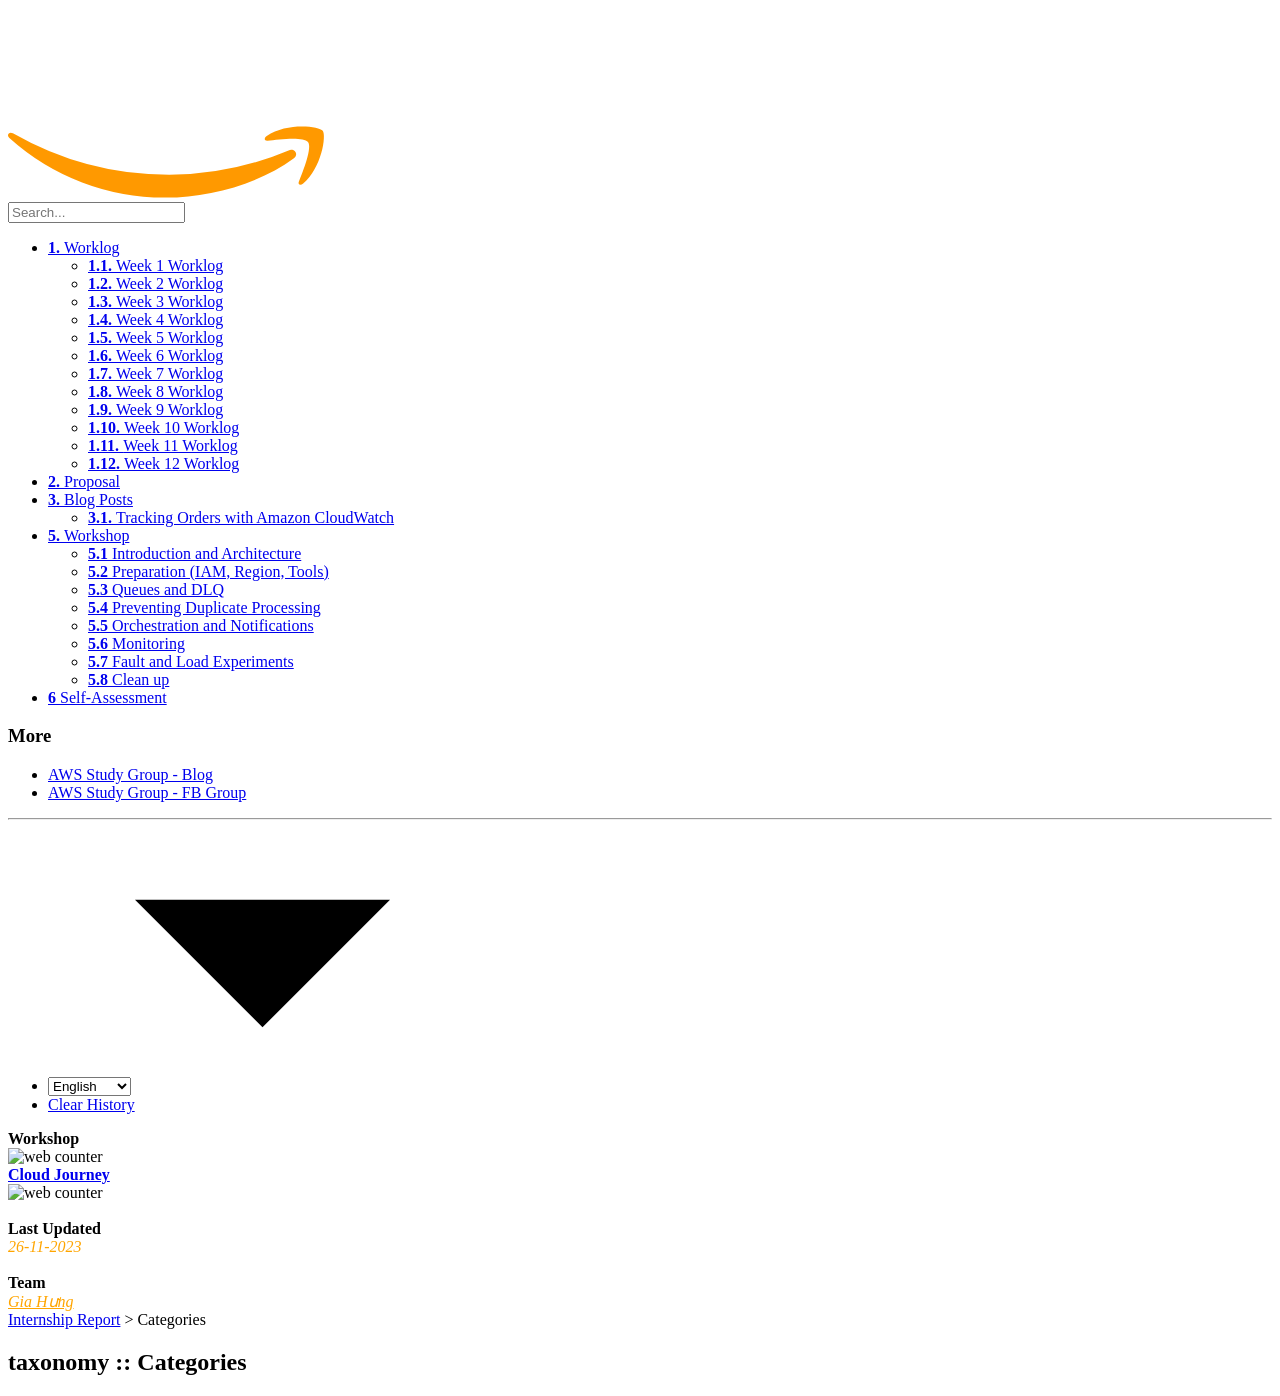
==== public/categories/index.html @ b1e05067 "Initial commit: workshop" ====
<!DOCTYPE html>
<html lang="en" class="js csstransforms3d">
  <head><script src="/livereload.js?mindelay=10&amp;v=2&amp;port=1313&amp;path=livereload" data-no-instant defer></script>
    <meta charset="utf-8">
    <meta name="viewport" content="width=device-width, initial-scale=1.0">
    <meta name="generator" content="Hugo 0.169.0">
    <meta name="description" content="">
<meta name="author" content="journeyoftheaverageguy@gmail.com">

    <link rel="icon" href="/images/favicon.png" type="image/png">

    <title>Categories :: Create a new AWS account.</title>

    
    <link href="/css/nucleus.css?1795014610" rel="stylesheet">
    <link href="/css/fontawesome-all.min.css?1795014610" rel="stylesheet">
    <link href="/css/hybrid.css?1795014610" rel="stylesheet">
    <link href="/css/featherlight.min.css?1795014610" rel="stylesheet">
    <link href="/css/perfect-scrollbar.min.css?1795014610" rel="stylesheet">
    <link href="/css/auto-complete.css?1795014610" rel="stylesheet">
    <link href="/css/atom-one-dark-reasonable.css?1795014610" rel="stylesheet">
    <link href="/css/theme.css?1795014610" rel="stylesheet">
    <link href="/css/hugo-theme.css?1795014610" rel="stylesheet">
    
    <link href="/css/theme-workshop.css?1795014610" rel="stylesheet">
    
    

    <script src="/js/jquery-3.3.1.min.js?1795014610"></script>

    <style>
      :root #header + #content > #left > #rlblock_left{
          display:none !important;
      }
      
    </style>
    
  </head>
  <body class="" data-url="/categories/">
    <nav id="sidebar" class="showVisitedLinks">



  <div id="header-wrapper">
    <div id="header">
      <a id="logo" href="/">

<svg id="Layer_1" data-name="Layer 1" xmlns="http://www.w3.org/2000/svg" viewBox="0 0 60 30" width="30%"><defs><style>.cls-1{fill:#fff;}.cls-2{fill:#f90;fill-rule:evenodd;}</style></defs><title>AWS-Logo_White-Color</title><path class="cls-1" d="M14.09,10.85a4.7,4.7,0,0,0,.19,1.48,7.73,7.73,0,0,0,.54,1.19.77.77,0,0,1,.12.38.64.64,0,0,1-.32.49l-1,.7a.83.83,0,0,1-.44.15.69.69,0,0,1-.49-.23,3.8,3.8,0,0,1-.6-.77q-.25-.42-.51-1a6.14,6.14,0,0,1-4.89,2.3,4.54,4.54,0,0,1-3.32-1.19,4.27,4.27,0,0,1-1.22-3.2A4.28,4.28,0,0,1,3.61,7.75,6.06,6.06,0,0,1,7.69,6.46a12.47,12.47,0,0,1,1.76.13q.92.13,1.91.36V5.73a3.65,3.65,0,0,0-.79-2.66A3.81,3.81,0,0,0,7.86,2.3a7.71,7.71,0,0,0-1.79.22,12.78,12.78,0,0,0-1.79.57,4.55,4.55,0,0,1-.58.22l-.26,0q-.35,0-.35-.52V2a1.09,1.09,0,0,1,.12-.58,1.2,1.2,0,0,1,.47-.35A10.88,10.88,0,0,1,5.77.32,10.19,10.19,0,0,1,8.36,0a6,6,0,0,1,4.35,1.35,5.49,5.49,0,0,1,1.38,4.09ZM7.34,13.38a5.36,5.36,0,0,0,1.72-.31A3.63,3.63,0,0,0,10.63,12,2.62,2.62,0,0,0,11.19,11a5.63,5.63,0,0,0,.16-1.44v-.7a14.35,14.35,0,0,0-1.53-.28,12.37,12.37,0,0,0-1.56-.1,3.84,3.84,0,0,0-2.47.67A2.34,2.34,0,0,0,5,11a2.35,2.35,0,0,0,.61,1.76A2.4,2.4,0,0,0,7.34,13.38Zm13.35,1.8a1,1,0,0,1-.64-.16,1.3,1.3,0,0,1-.35-.65L15.81,1.51a3,3,0,0,1-.15-.67.36.36,0,0,1,.41-.41H17.7a1,1,0,0,1,.65.16,1.4,1.4,0,0,1,.33.65l2.79,11,2.59-11A1.17,1.17,0,0,1,24.39.6a1.1,1.1,0,0,1,.67-.16H26.4a1.1,1.1,0,0,1,.67.16,1.17,1.17,0,0,1,.32.65L30,12.39,32.88,1.25A1.39,1.39,0,0,1,33.22.6a1,1,0,0,1,.65-.16h1.54a.36.36,0,0,1,.41.41,1.36,1.36,0,0,1,0,.26,3.64,3.64,0,0,1-.12.41l-4,12.86a1.3,1.3,0,0,1-.35.65,1,1,0,0,1-.64.16H29.25a1,1,0,0,1-.67-.17,1.26,1.26,0,0,1-.32-.67L25.67,3.64,23.11,14.34a1.26,1.26,0,0,1-.32.67,1,1,0,0,1-.67.17Zm21.36.44a11.28,11.28,0,0,1-2.56-.29,7.44,7.44,0,0,1-1.92-.67,1,1,0,0,1-.61-.93v-.84q0-.52.38-.52a.9.9,0,0,1,.31.06l.42.17a8.77,8.77,0,0,0,1.83.58,9.78,9.78,0,0,0,2,.2,4.48,4.48,0,0,0,2.43-.55,1.76,1.76,0,0,0,.86-1.57,1.61,1.61,0,0,0-.45-1.16A4.29,4.29,0,0,0,43,9.22l-2.41-.76A5.15,5.15,0,0,1,38,6.78a3.94,3.94,0,0,1-.83-2.41,3.7,3.7,0,0,1,.45-1.85,4.47,4.47,0,0,1,1.19-1.37A5.27,5.27,0,0,1,40.51.29,7.4,7.4,0,0,1,42.6,0a8.87,8.87,0,0,1,1.12.07q.57.07,1.08.19t.95.26a4.27,4.27,0,0,1,.7.29,1.59,1.59,0,0,1,.49.41.94.94,0,0,1,.15.55v.79q0,.52-.38.52a1.76,1.76,0,0,1-.64-.2,7.74,7.74,0,0,0-3.2-.64,4.37,4.37,0,0,0-2.21.47,1.6,1.6,0,0,0-.79,1.48,1.58,1.58,0,0,0,.49,1.18,4.94,4.94,0,0,0,1.83.92L44.55,7a5.08,5.08,0,0,1,2.57,1.6A3.76,3.76,0,0,1,47.9,11a4.21,4.21,0,0,1-.44,1.93,4.4,4.4,0,0,1-1.21,1.47,5.43,5.43,0,0,1-1.85.93A8.25,8.25,0,0,1,42.05,15.62Z"></path><path class="cls-2" d="M45.19,23.81C39.72,27.85,31.78,30,25,30A36.64,36.64,0,0,1,.22,20.57c-.51-.46-.06-1.09.56-.74A49.78,49.78,0,0,0,25.53,26.4,49.23,49.23,0,0,0,44.4,22.53C45.32,22.14,46.1,23.14,45.19,23.81Z"></path><path class="cls-2" d="M47.47,21.21c-.7-.9-4.63-.42-6.39-.21-.53.06-.62-.4-.14-.74,3.13-2.2,8.27-1.57,8.86-.83s-.16,5.89-3.09,8.35c-.45.38-.88.18-.68-.32C46.69,25.8,48.17,22.11,47.47,21.21Z"></path></svg>

</a>

    </div>
    
        <div class="searchbox">
    <label for="search-by"><i class="fas fa-search"></i></label>
    <input data-search-input id="search-by" type="search" placeholder="Search...">
    <span data-search-clear=""><i class="fas fa-times"></i></span>
</div>

<script type="text/javascript" src="/js/lunr.min.js?1795014610"></script>
<script type="text/javascript" src="/js/auto-complete.js?1795014610"></script>
<script type="text/javascript">
    
        var baseurl = "http:\/\/localhost:1313\/";
    
</script>
<script type="text/javascript" src="/js/search.js?1795014610"></script>

    
  </div>

    <div class="highlightable">
    <ul class="topics">

        
          
          




 
  
    
    <li data-nav-id="/1-worklog/" title="Worklog" class="dd-item 
        
        
        
        ">
      <a href="/1-worklog/">
          <b> 1. </b> Worklog
          
            <i class="fas fa-check read-icon"></i>
          
      </a>
      
      
        <ul>
          
          
            
          
          
          
        
          
            
            




 
  
    
    <li data-nav-id="/1-worklog/1.1-week1-worklog/" title="Week 1 Worklog" class="dd-item 
        
        
        
        ">
      <a href="/1-worklog/1.1-week1-worklog/">
           <b> 1.1. </b> Week 1 Worklog
          
            <i class="fas fa-check read-icon"></i>
          
      </a>
      
              
    </li>
  
 

            
          
            
            




 
  
    
    <li data-nav-id="/1-worklog/1.2-week2-worklog/" title="Week 2 Worklog" class="dd-item 
        
        
        
        ">
      <a href="/1-worklog/1.2-week2-worklog/">
           <b> 1.2. </b> Week 2 Worklog
          
            <i class="fas fa-check read-icon"></i>
          
      </a>
      
              
    </li>
  
 

            
          
            
            




 
  
    
    <li data-nav-id="/1-worklog/1.3-week3-worklog/" title="Week 3 Worklog" class="dd-item 
        
        
        
        ">
      <a href="/1-worklog/1.3-week3-worklog/">
           <b> 1.3. </b> Week 3 Worklog
          
            <i class="fas fa-check read-icon"></i>
          
      </a>
      
              
    </li>
  
 

            
          
            
            




 
  
    
    <li data-nav-id="/1-worklog/1.4-week4-worklog/" title="Week 4 Worklog" class="dd-item 
        
        
        
        ">
      <a href="/1-worklog/1.4-week4-worklog/">
           <b> 1.4. </b> Week 4 Worklog
          
            <i class="fas fa-check read-icon"></i>
          
      </a>
      
              
    </li>
  
 

            
          
            
            




 
  
    
    <li data-nav-id="/1-worklog/1.5-week5-worklog/" title="Week 5 Worklog" class="dd-item 
        
        
        
        ">
      <a href="/1-worklog/1.5-week5-worklog/">
           <b> 1.5. </b> Week 5 Worklog
          
            <i class="fas fa-check read-icon"></i>
          
      </a>
      
              
    </li>
  
 

            
          
            
            




 
  
    
    <li data-nav-id="/1-worklog/1.6-week6-worklog/" title="Week 6 Worklog" class="dd-item 
        
        
        
        ">
      <a href="/1-worklog/1.6-week6-worklog/">
           <b> 1.6. </b> Week 6 Worklog
          
            <i class="fas fa-check read-icon"></i>
          
      </a>
      
              
    </li>
  
 

            
          
            
            




 
  
    
      <li data-nav-id="/1-worklog/1.7-week7-worklog/1.7-week_index/" title="Week 7 Worklog" class="dd-item ">
        <a href="/1-worklog/1.7-week7-worklog/1.7-week_index/">
         <b> 1.7. </b> Week 7 Worklog
        <i class="fas fa-check read-icon"></i>
        </a>
    </li>
     
  
 

            
          
            
            




 
  
    
    <li data-nav-id="/1-worklog/1.8-week8-worklog/" title="Week 8 Worklog" class="dd-item 
        
        
        
        ">
      <a href="/1-worklog/1.8-week8-worklog/">
           <b> 1.8. </b> Week 8 Worklog
          
            <i class="fas fa-check read-icon"></i>
          
      </a>
      
              
    </li>
  
 

            
          
            
            




 
  
    
    <li data-nav-id="/1-worklog/1.9-week9-worklog/" title="Week 9 Worklog" class="dd-item 
        
        
        
        ">
      <a href="/1-worklog/1.9-week9-worklog/">
           <b> 1.9. </b> Week 9 Worklog
          
            <i class="fas fa-check read-icon"></i>
          
      </a>
      
              
    </li>
  
 

            
          
            
            




 
  
    
    <li data-nav-id="/1-worklog/1.10-week10-worklog/" title="Week 10 Worklog" class="dd-item 
        
        
        
        ">
      <a href="/1-worklog/1.10-week10-worklog/">
           <b> 1.10. </b> Week 10 Worklog
          
            <i class="fas fa-check read-icon"></i>
          
      </a>
      
              
    </li>
  
 

            
          
            
            




 
  
    
    <li data-nav-id="/1-worklog/1.11-week11-worklog/" title="Week 11 Worklog" class="dd-item 
        
        
        
        ">
      <a href="/1-worklog/1.11-week11-worklog/">
           <b> 1.11. </b> Week 11 Worklog
          
            <i class="fas fa-check read-icon"></i>
          
      </a>
      
              
    </li>
  
 

            
          
            
            




 
  
    
    <li data-nav-id="/1-worklog/1.12-week12-worklog/" title="Week 12 Worklog" class="dd-item 
        
        
        
        ">
      <a href="/1-worklog/1.12-week12-worklog/">
           <b> 1.12. </b> Week 12 Worklog
          
            <i class="fas fa-check read-icon"></i>
          
      </a>
      
              
    </li>
  
 

            
          
        
        </ul>
              
    </li>
  
 

          
          




 
  
    
    <li data-nav-id="/2-proposal/" title="Proposal" class="dd-item 
        
        
        
        ">
      <a href="/2-proposal/">
           <b> 2. </b> Proposal
          
            <i class="fas fa-check read-icon"></i>
          
      </a>
      
              
    </li>
  
 

          
          




 
  
    
    <li data-nav-id="/3-blogposter/" title="Blog Posts" class="dd-item 
        
        
        
        ">
      <a href="/3-blogposter/">
           <b> 3. </b> Blog Posts
          
            <i class="fas fa-check read-icon"></i>
          
      </a>
      
      
        <ul>
          
          
            
          
          
          
        
          
            
            




 
  
    
    <li data-nav-id="/3-blogposter/3.1-order-observability/" title="Tracking Orders with Amazon CloudWatch" class="dd-item 
        
        
        
        ">
      <a href="/3-blogposter/3.1-order-observability/">
           <b> 3.1. </b> Tracking Orders with Amazon CloudWatch
          
            <i class="fas fa-check read-icon"></i>
          
      </a>
      
              
    </li>
  
 

            
          
        
        </ul>
              
    </li>
  
 

          
          




 
  
    
    <li data-nav-id="/5-workshop/" title="Workshop" class="dd-item 
        
        
        
        ">
      <a href="/5-workshop/">
           <b> 5. </b> Workshop
          
            <i class="fas fa-check read-icon"></i>
          
      </a>
      
      
        <ul>
          
          
            
          
          
          
        
          
            
            




 
  
    
    <li data-nav-id="/5-workshop/5.1-introduction/" title="Introduction and Architecture" class="dd-item 
        
        
        
        ">
      <a href="/5-workshop/5.1-introduction/">
           <b> 5.1 </b> Introduction and Architecture
          
            <i class="fas fa-check read-icon"></i>
          
      </a>
      
              
    </li>
  
 

            
          
            
            




 
  
    
    <li data-nav-id="/5-workshop/5.2-prerequisite/" title="Preparation (IAM, Region, Tools)" class="dd-item 
        
        
        
        ">
      <a href="/5-workshop/5.2-prerequisite/">
           <b> 5.2 </b> Preparation (IAM, Region, Tools)
          
            <i class="fas fa-check read-icon"></i>
          
      </a>
      
              
    </li>
  
 

            
          
            
            




 
  
    
    <li data-nav-id="/5-workshop/5.3-sqs-dlq/" title="Queues and DLQ" class="dd-item 
        
        
        
        ">
      <a href="/5-workshop/5.3-sqs-dlq/">
           <b> 5.3 </b> Queues and DLQ
          
            <i class="fas fa-check read-icon"></i>
          
      </a>
      
              
    </li>
  
 

            
          
            
            




 
  
    
    <li data-nav-id="/5-workshop/5.4-idempotency/" title="Preventing Duplicate Processing" class="dd-item 
        
        
        
        ">
      <a href="/5-workshop/5.4-idempotency/">
           <b> 5.4 </b> Preventing Duplicate Processing
          
            <i class="fas fa-check read-icon"></i>
          
      </a>
      
              
    </li>
  
 

            
          
            
            




 
  
    
    <li data-nav-id="/5-workshop/5.5-orchestration/" title="Orchestration and Notifications" class="dd-item 
        
        
        
        ">
      <a href="/5-workshop/5.5-orchestration/">
           <b> 5.5 </b> Orchestration and Notifications
          
            <i class="fas fa-check read-icon"></i>
          
      </a>
      
              
    </li>
  
 

            
          
            
            




 
  
    
    <li data-nav-id="/5-workshop/5.6-monitoring/" title="Monitoring" class="dd-item 
        
        
        
        ">
      <a href="/5-workshop/5.6-monitoring/">
           <b> 5.6 </b> Monitoring
          
            <i class="fas fa-check read-icon"></i>
          
      </a>
      
              
    </li>
  
 

            
          
            
            




 
  
    
    <li data-nav-id="/5-workshop/5.7-experiment/" title="Fault and Load Experiments" class="dd-item 
        
        
        
        ">
      <a href="/5-workshop/5.7-experiment/">
           <b> 5.7 </b> Fault and Load Experiments
          
            <i class="fas fa-check read-icon"></i>
          
      </a>
      
              
    </li>
  
 

            
          
            
            




 
  
    
    <li data-nav-id="/5-workshop/5.8-clean-up/" title="Clean up" class="dd-item 
        
        
        
        ">
      <a href="/5-workshop/5.8-clean-up/">
           <b> 5.8 </b> Clean up
          
            <i class="fas fa-check read-icon"></i>
          
      </a>
      
              
    </li>
  
 

            
          
        
        </ul>
              
    </li>
  
 

          
          




 
  
    
    <li data-nav-id="/6-self-assessment/" title="Self-Assessment" class="dd-item 
        
        
        
        ">
      <a href="/6-self-assessment/">
           <b> 6 </b> Self-Assessment
          
            <i class="fas fa-check read-icon"></i>
          
      </a>
      
              
    </li>
  
 

          
         
    </ul>

    
    
      <section id="shortcuts">
        <h3>More</h3>
        <ul>
          
              <li> 
                  <a class="padding" href="https://aws.amazon.com/blogs"><i class='fab fa-aws'></i> AWS Study Group - Blog</a>
              </li>
          
              <li> 
                  <a class="padding" href="https://www.facebook.com/groups/awsstudygroupfcj"><i class='fab fa-facebook'></i> AWS Study Group - FB Group</a>
              </li>
          
        </ul>
      </section>
    

    
    <section id="prefooter">
      <hr/>
      <ul>
      
        <li>
          <a class="padding">
            <i class="fas fa-language fa-fw"></i>
          <div class="select-style">
            <select id="select-language" onchange="location = this.value;">
          
          
          
              
              
                  
                    
                    
                      <option id="en" value="http://localhost:1313/categories/" selected>English</option>
                    
                  
              
                  
              
          
              
              
                  
              
                  
                    
                    
                      <option id="vi" value="http://localhost:1313/vi/categories/">Tiếng Việt</option>
                    
                  
              
          
        </select>
        <svg version="1.1" id="Capa_1" xmlns="http://www.w3.org/2000/svg" xmlns:xlink="http://www.w3.org/1999/xlink" x="0px" y="0px"
          width="255px" height="255px" viewBox="0 0 255 255" style="enable-background:new 0 0 255 255;" xml:space="preserve">
          <g>
            <g id="arrow-drop-down">
              <polygon points="0,63.75 127.5,191.25 255,63.75 		" />
            </g>
          </g>
        </svg>
        </div>
        </a>
        </li>
      
      
      
        <li><a class="padding" href="#" data-clear-history-toggle=""><i class="fas fa-history fa-fw"></i> Clear History</a></li>
      
      </ul>
    </section>
    
    <section id="footer">
      <left>
    
     <b> Workshop</b> <br>
    <img src="https://hitwebcounter.com/counter/counter.php?page=7830891&style=0038&nbdigits=9&type=page&initCount=0" title="Migrate" Alt="web counter"   border="0" /></a>  <br>
     <b> <a href="https://cloudjourney.awsstudygroup.com/">Cloud Journey</a></b> <br>
    <img src="https://hitwebcounter.com/counter/counter.php?page=7830807&style=0038&nbdigits=9&type=page&initCount=0" title="Total CLoud Journey" Alt="web counter"   border="0"   />
     
</left>
<left>
    <br>
    <br>
        <b> Last Updated </b> <br>
        <i><font color=orange>26-11-2023</font></i>
    </left>
    <left>
        <br>
        <br>
            <b> Team </b> <br>
           
            <i>
                <a href="https://www.linkedin.com/in/jotaguy"  style="color:orange">Gia Hưng</a>
        </i>
        </left>

<script async defer src="https://buttons.github.io/buttons.js"></script>

    </section>
  </div>
</nav>




        <section id="body">
        <div id="overlay"></div>
        <div class="padding highlightable">
              
              <div>
                <div id="top-bar">
                
                
                <div id="breadcrumbs" itemscope="" itemtype="http://data-vocabulary.org/Breadcrumb">
                    <span id="sidebar-toggle-span">
                        <a href="#" id="sidebar-toggle" data-sidebar-toggle="">
                          <i class="fas fa-bars"></i>
                        </a>
                    </span>
                  
                  <span id="toc-menu"><i class="fas fa-list-alt"></i></span>
                  
                  <span class="links">
                 
                 
                    
          
          
            
            
          
          
            <a href='/'>Internship Report</a> > Categories
          
        
          
        
                 
                  </span>
                </div>
                
                    <div class="progress">
    <div class="wrapper">
<nav id="TableOfContents"></nav>
    </div>
</div>

                
              </div>
            </div>
            
        <div id="head-tags">
        
        </div>
        
        <div id="body-inner">
          
            <h1>
              
                taxonomy ::
              
              Categories
            </h1>
          

        





<ul>
	
</ul>


<footer class=" footline" >
	
</footer>

        
        </div> 
        

      </div>

    <div id="navigation">
        
        
        
        
            
            
                
                    
                    
                
                

                    
                    
                        
                    
                    

                    
                        
            
            
                
                    
                        
                        
                    
                
                

                    
                    
                        
                    
                    

                    
                        
            
            
                
                    
                
                

                    
                    
                    

                    
            
        
                    
                        
            
            
                
                    
                
                

                    
                    
                    

                    
            
        
                    
                        
            
            
                
                    
                
                

                    
                    
                    

                    
            
        
                    
                        
            
            
                
                    
                
                

                    
                    
                    

                    
            
        
                    
                        
            
            
                
                    
                
                

                    
                    
                    

                    
            
        
                    
                        
            
            
                
                    
                
                

                    
                    
                    

                    
            
        
                    
                        
            
            
                
                    
                
                

                    
                    
                    

                    
            
        
                    
                        
            
            
                
                    
                
                

                    
                    
                    

                    
            
        
                    
                        
            
            
                
                    
                
                

                    
                    
                    

                    
            
        
                    
                        
            
            
                
                    
                
                

                    
                    
                    

                    
            
        
                    
                        
            
            
                
                    
                
                

                    
                    
                    

                    
            
        
                    
                        
            
            
                
                    
                
                

                    
                    
                    

                    
            
        
                    
            
        
                    
                        
            
            
                
                    
                
                

                    
                    
                    

                    
            
        
                    
                        
            
            
                
                    
                
                

                    
                    
                        
                    
                    

                    
                        
            
            
                
                    
                
                

                    
                    
                    

                    
            
        
                    
            
        
                    
                        
            
            
                
                    
                
                

                    
                    
                        
                    
                    

                    
                        
            
            
                
                    
                
                

                    
                    
                    

                    
            
        
                    
                        
            
            
                
                    
                
                

                    
                    
                    

                    
            
        
                    
                        
            
            
                
                    
                
                

                    
                    
                    

                    
            
        
                    
                        
            
            
                
                    
                
                

                    
                    
                    

                    
            
        
                    
                        
            
            
                
                    
                
                

                    
                    
                    

                    
            
        
                    
                        
            
            
                
                    
                
                

                    
                    
                    

                    
            
        
                    
                        
            
            
                
                    
                
                

                    
                    
                    

                    
            
        
                    
                        
            
            
                
                    
                
                

                    
                    
                    

                    
            
        
                    
            
        
                    
                        
            
            
                
                    
                
                

                    
                    
                    

                    
            
        
                    
            
        
        
        


	 
	 
		
		
			<a class="nav nav-next" href="/1-worklog/" title="Worklog" style="margin-right: 0px;"><i class="fa fa-chevron-right"></i></a>
		
	
    </div>

    </section>
    
    <div style="left: -1000px; overflow: scroll; position: absolute; top: -1000px; border: none; box-sizing: content-box; height: 200px; margin: 0px; padding: 0px; width: 200px;">
      <div style="border: none; box-sizing: content-box; height: 200px; margin: 0px; padding: 0px; width: 200px;"></div>
    </div>
    <script src="/js/clipboard.min.js?1795014611"></script>
    <script src="/js/perfect-scrollbar.min.js?1795014611"></script>
    <script src="/js/perfect-scrollbar.jquery.min.js?1795014611"></script>
    <script src="/js/jquery.sticky.js?1795014611"></script>
    <script src="/js/featherlight.min.js?1795014611"></script>
    <script src="/js/highlight.pack.js?1795014611"></script>
    <script>hljs.initHighlightingOnLoad();</script>
    <script src="/js/modernizr.custom-3.6.0.js?1795014611"></script>
    <script src="/js/learn.js?1795014611"></script>
    <script src="/js/hugo-learn.js?1795014611"></script>

    <link href="/mermaid/mermaid.css?1795014611" rel="stylesheet" />
    <script src="/mermaid/mermaid.js?1795014611"></script>
    <script>
        mermaid.initialize({ startOnLoad: true });
    </script>
    <script>
  (function(i,s,o,g,r,a,m){i['GoogleAnalyticsObject']=r;i[r]=i[r]||function(){
  (i[r].q=i[r].q||[]).push(arguments)},i[r].l=1*new Date();a=s.createElement(o),
  m=s.getElementsByTagName(o)[0];a.async=1;a.src=g;m.parentNode.insertBefore(a,m)
  })(window,document,'script','https://www.google-analytics.com/analytics.js','ga');

  ga('create', 'UA-158079754-2', 'auto');
  ga('send', 'pageview');

</script>
  </body>
</html>
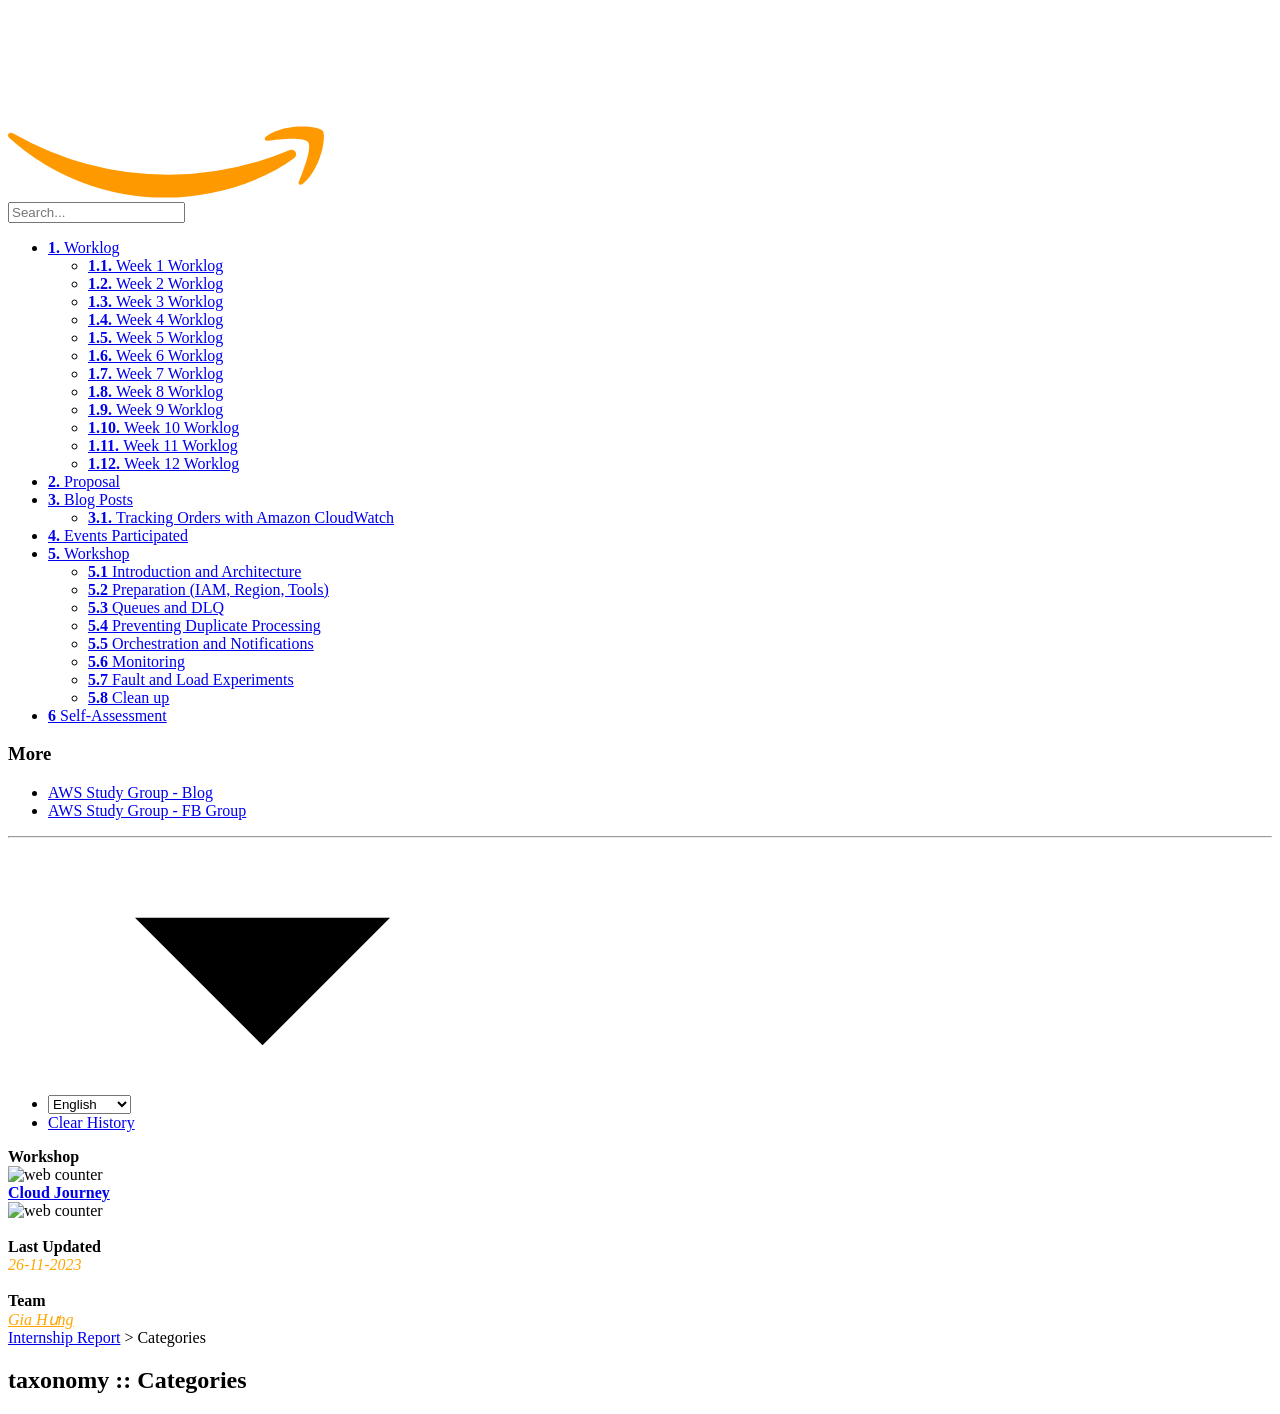
==== commit ddc6b372: "cập nhật nội dung" ====
--- a/public/categories/index.html
+++ b/public/categories/index.html
@@ -12,21 +12,21 @@
     <title>Categories :: Create a new AWS account.</title>
 
     
-    <link href="/css/nucleus.css?1795014610" rel="stylesheet">
-    <link href="/css/fontawesome-all.min.css?1795014610" rel="stylesheet">
-    <link href="/css/hybrid.css?1795014610" rel="stylesheet">
-    <link href="/css/featherlight.min.css?1795014610" rel="stylesheet">
-    <link href="/css/perfect-scrollbar.min.css?1795014610" rel="stylesheet">
-    <link href="/css/auto-complete.css?1795014610" rel="stylesheet">
-    <link href="/css/atom-one-dark-reasonable.css?1795014610" rel="stylesheet">
-    <link href="/css/theme.css?1795014610" rel="stylesheet">
-    <link href="/css/hugo-theme.css?1795014610" rel="stylesheet">
-    
-    <link href="/css/theme-workshop.css?1795014610" rel="stylesheet">
-    
-    
-
-    <script src="/js/jquery-3.3.1.min.js?1795014610"></script>
+    <link href="/css/nucleus.css?1795018943" rel="stylesheet">
+    <link href="/css/fontawesome-all.min.css?1795018943" rel="stylesheet">
+    <link href="/css/hybrid.css?1795018943" rel="stylesheet">
+    <link href="/css/featherlight.min.css?1795018943" rel="stylesheet">
+    <link href="/css/perfect-scrollbar.min.css?1795018943" rel="stylesheet">
+    <link href="/css/auto-complete.css?1795018943" rel="stylesheet">
+    <link href="/css/atom-one-dark-reasonable.css?1795018943" rel="stylesheet">
+    <link href="/css/theme.css?1795018943" rel="stylesheet">
+    <link href="/css/hugo-theme.css?1795018943" rel="stylesheet">
+    
+    <link href="/css/theme-workshop.css?1795018943" rel="stylesheet">
+    
+    
+
+    <script src="/js/jquery-3.3.1.min.js?1795018943"></script>
 
     <style>
       :root #header + #content > #left > #rlblock_left{
@@ -57,14 +57,14 @@
     <span data-search-clear=""><i class="fas fa-times"></i></span>
 </div>
 
-<script type="text/javascript" src="/js/lunr.min.js?1795014610"></script>
-<script type="text/javascript" src="/js/auto-complete.js?1795014610"></script>
+<script type="text/javascript" src="/js/lunr.min.js?1795018943"></script>
+<script type="text/javascript" src="/js/auto-complete.js?1795018943"></script>
 <script type="text/javascript">
     
         var baseurl = "http:\/\/localhost:1313\/";
     
 </script>
-<script type="text/javascript" src="/js/search.js?1795014610"></script>
+<script type="text/javascript" src="/js/search.js?1795018943"></script>
 
     
   </div>
@@ -527,6 +527,32 @@
           
         
         </ul>
+              
+    </li>
+  
+ 
+
+          
+          
+
+
+
+
+ 
+  
+    
+    <li data-nav-id="/4-eventpatricipated/" title="Events Participated" class="dd-item 
+        
+        
+        
+        ">
+      <a href="/4-eventpatricipated/">
+           <b> 4. </b> Events Participated
+          
+            <i class="fas fa-check read-icon"></i>
+          
+      </a>
+      
               
     </li>
   
@@ -1307,6 +1333,22 @@
 
                     
                     
+                    
+
+                    
+            
+        
+                    
+                        
+            
+            
+                
+                    
+                
+                
+
+                    
+                    
                         
                     
                     
@@ -1479,19 +1521,19 @@
     <div style="left: -1000px; overflow: scroll; position: absolute; top: -1000px; border: none; box-sizing: content-box; height: 200px; margin: 0px; padding: 0px; width: 200px;">
       <div style="border: none; box-sizing: content-box; height: 200px; margin: 0px; padding: 0px; width: 200px;"></div>
     </div>
-    <script src="/js/clipboard.min.js?1795014611"></script>
-    <script src="/js/perfect-scrollbar.min.js?1795014611"></script>
-    <script src="/js/perfect-scrollbar.jquery.min.js?1795014611"></script>
-    <script src="/js/jquery.sticky.js?1795014611"></script>
-    <script src="/js/featherlight.min.js?1795014611"></script>
-    <script src="/js/highlight.pack.js?1795014611"></script>
+    <script src="/js/clipboard.min.js?1795018943"></script>
+    <script src="/js/perfect-scrollbar.min.js?1795018943"></script>
+    <script src="/js/perfect-scrollbar.jquery.min.js?1795018943"></script>
+    <script src="/js/jquery.sticky.js?1795018943"></script>
+    <script src="/js/featherlight.min.js?1795018943"></script>
+    <script src="/js/highlight.pack.js?1795018943"></script>
     <script>hljs.initHighlightingOnLoad();</script>
-    <script src="/js/modernizr.custom-3.6.0.js?1795014611"></script>
-    <script src="/js/learn.js?1795014611"></script>
-    <script src="/js/hugo-learn.js?1795014611"></script>
-
-    <link href="/mermaid/mermaid.css?1795014611" rel="stylesheet" />
-    <script src="/mermaid/mermaid.js?1795014611"></script>
+    <script src="/js/modernizr.custom-3.6.0.js?1795018943"></script>
+    <script src="/js/learn.js?1795018943"></script>
+    <script src="/js/hugo-learn.js?1795018943"></script>
+
+    <link href="/mermaid/mermaid.css?1795018943" rel="stylesheet" />
+    <script src="/mermaid/mermaid.js?1795018943"></script>
     <script>
         mermaid.initialize({ startOnLoad: true });
     </script>
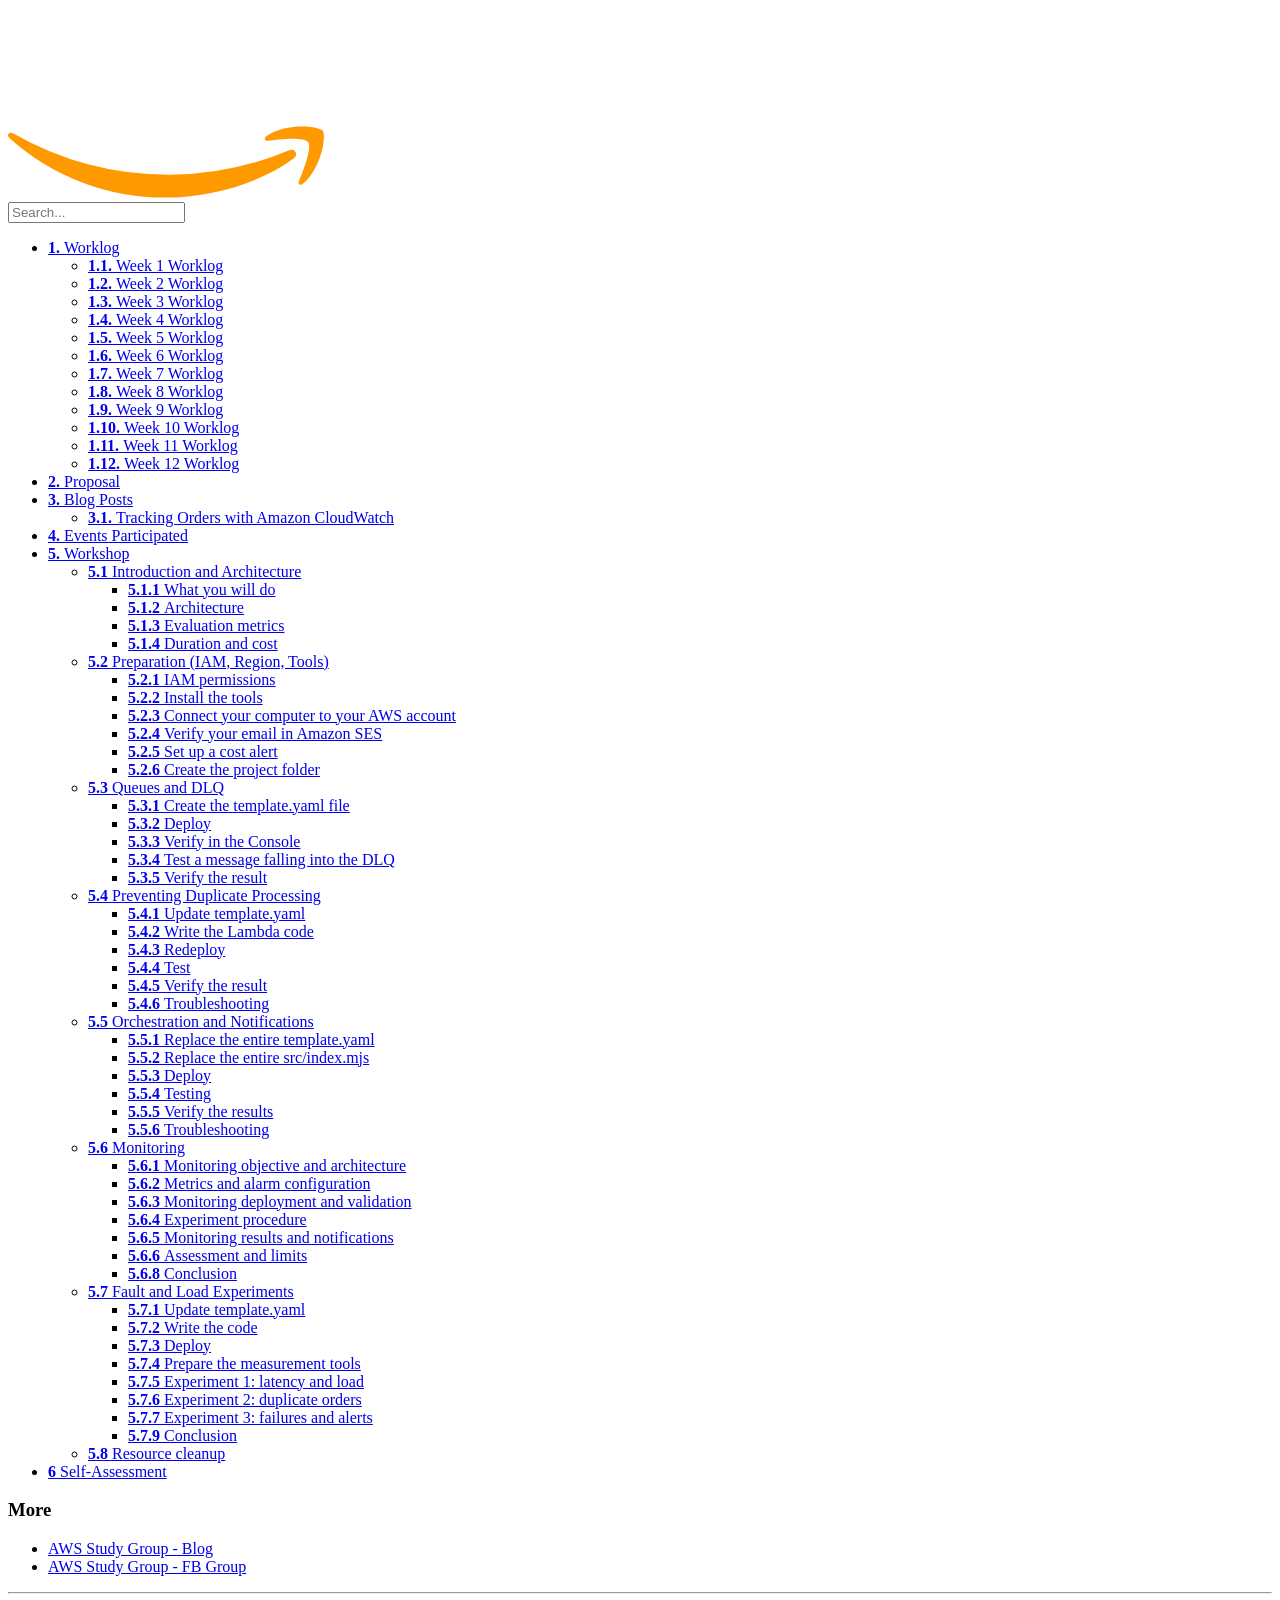
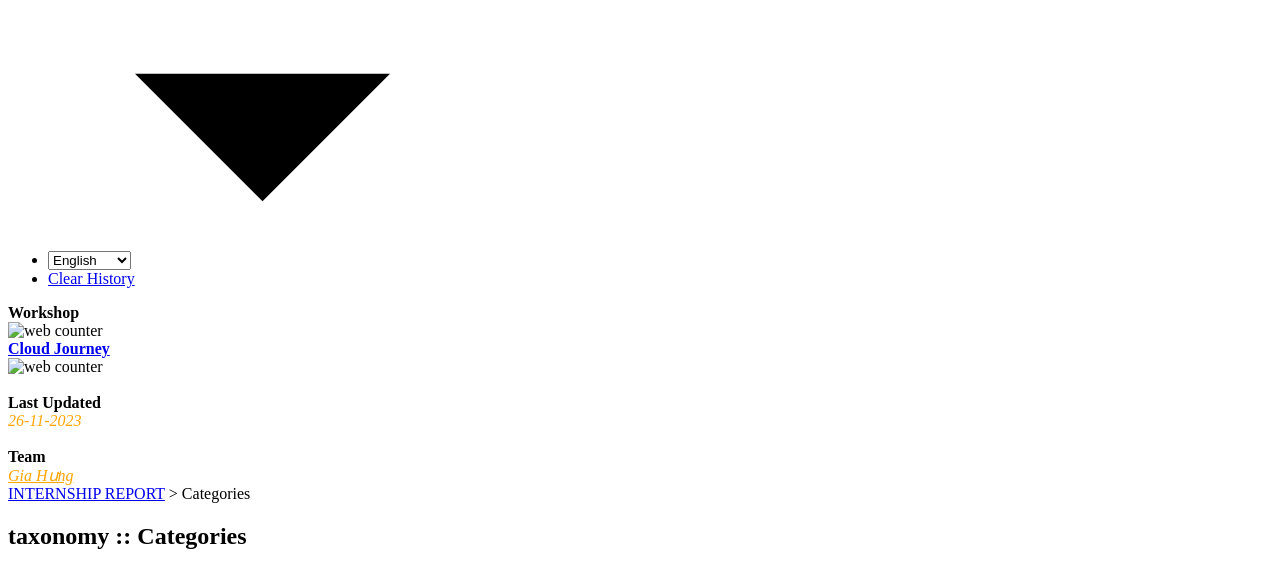
==== commit 4730b5ba: "cập nhật nội dung" ====
--- a/public/categories/index.html
+++ b/public/categories/index.html
@@ -12,21 +12,21 @@
     <title>Categories :: Create a new AWS account.</title>
 
     
-    <link href="/css/nucleus.css?1795018943" rel="stylesheet">
-    <link href="/css/fontawesome-all.min.css?1795018943" rel="stylesheet">
-    <link href="/css/hybrid.css?1795018943" rel="stylesheet">
-    <link href="/css/featherlight.min.css?1795018943" rel="stylesheet">
-    <link href="/css/perfect-scrollbar.min.css?1795018943" rel="stylesheet">
-    <link href="/css/auto-complete.css?1795018943" rel="stylesheet">
-    <link href="/css/atom-one-dark-reasonable.css?1795018943" rel="stylesheet">
-    <link href="/css/theme.css?1795018943" rel="stylesheet">
-    <link href="/css/hugo-theme.css?1795018943" rel="stylesheet">
-    
-    <link href="/css/theme-workshop.css?1795018943" rel="stylesheet">
-    
-    
-
-    <script src="/js/jquery-3.3.1.min.js?1795018943"></script>
+    <link href="/css/nucleus.css?1795096430" rel="stylesheet">
+    <link href="/css/fontawesome-all.min.css?1795096430" rel="stylesheet">
+    <link href="/css/hybrid.css?1795096430" rel="stylesheet">
+    <link href="/css/featherlight.min.css?1795096430" rel="stylesheet">
+    <link href="/css/perfect-scrollbar.min.css?1795096430" rel="stylesheet">
+    <link href="/css/auto-complete.css?1795096430" rel="stylesheet">
+    <link href="/css/atom-one-dark-reasonable.css?1795096430" rel="stylesheet">
+    <link href="/css/theme.css?1795096430" rel="stylesheet">
+    <link href="/css/hugo-theme.css?1795096430" rel="stylesheet">
+    
+    <link href="/css/theme-workshop.css?1795096430" rel="stylesheet">
+    
+    
+
+    <script src="/js/jquery-3.3.1.min.js?1795096430"></script>
 
     <style>
       :root #header + #content > #left > #rlblock_left{
@@ -57,14 +57,14 @@
     <span data-search-clear=""><i class="fas fa-times"></i></span>
 </div>
 
-<script type="text/javascript" src="/js/lunr.min.js?1795018943"></script>
-<script type="text/javascript" src="/js/auto-complete.js?1795018943"></script>
+<script type="text/javascript" src="/js/lunr.min.js?1795096430"></script>
+<script type="text/javascript" src="/js/auto-complete.js?1795096430"></script>
 <script type="text/javascript">
     
         var baseurl = "http:\/\/localhost:1313\/";
     
 </script>
-<script type="text/javascript" src="/js/search.js?1795018943"></script>
+<script type="text/javascript" src="/js/search.js?1795096430"></script>
 
     
   </div>
@@ -610,6 +610,130 @@
           
       </a>
       
+      
+        <ul>
+          
+          
+            
+          
+          
+          
+        
+          
+            
+            
+
+
+
+
+ 
+  
+    
+    <li data-nav-id="/5-workshop/5.1-introduction/step-01/" title="What you will do" class="dd-item 
+        
+        
+        
+        ">
+      <a href="/5-workshop/5.1-introduction/step-01/">
+           <b> 5.1.1 </b> What you will do
+          
+            <i class="fas fa-check read-icon"></i>
+          
+      </a>
+      
+              
+    </li>
+  
+ 
+
+            
+          
+            
+            
+
+
+
+
+ 
+  
+    
+    <li data-nav-id="/5-workshop/5.1-introduction/step-02/" title="Architecture" class="dd-item 
+        
+        
+        
+        ">
+      <a href="/5-workshop/5.1-introduction/step-02/">
+           <b> 5.1.2 </b> Architecture
+          
+            <i class="fas fa-check read-icon"></i>
+          
+      </a>
+      
+              
+    </li>
+  
+ 
+
+            
+          
+            
+            
+
+
+
+
+ 
+  
+    
+    <li data-nav-id="/5-workshop/5.1-introduction/step-03/" title="Evaluation metrics" class="dd-item 
+        
+        
+        
+        ">
+      <a href="/5-workshop/5.1-introduction/step-03/">
+           <b> 5.1.3 </b> Evaluation metrics
+          
+            <i class="fas fa-check read-icon"></i>
+          
+      </a>
+      
+              
+    </li>
+  
+ 
+
+            
+          
+            
+            
+
+
+
+
+ 
+  
+    
+    <li data-nav-id="/5-workshop/5.1-introduction/step-04/" title="Duration and cost" class="dd-item 
+        
+        
+        
+        ">
+      <a href="/5-workshop/5.1-introduction/step-04/">
+           <b> 5.1.4 </b> Duration and cost
+          
+            <i class="fas fa-check read-icon"></i>
+          
+      </a>
+      
+              
+    </li>
+  
+ 
+
+            
+          
+        
+        </ul>
               
     </li>
   
@@ -638,6 +762,186 @@
           
       </a>
       
+      
+        <ul>
+          
+          
+            
+          
+          
+          
+        
+          
+            
+            
+
+
+
+
+ 
+  
+    
+    <li data-nav-id="/5-workshop/5.2-prerequisite/step-01/" title="IAM permissions" class="dd-item 
+        
+        
+        
+        ">
+      <a href="/5-workshop/5.2-prerequisite/step-01/">
+           <b> 5.2.1 </b> IAM permissions
+          
+            <i class="fas fa-check read-icon"></i>
+          
+      </a>
+      
+              
+    </li>
+  
+ 
+
+            
+          
+            
+            
+
+
+
+
+ 
+  
+    
+    <li data-nav-id="/5-workshop/5.2-prerequisite/step-02/" title="Install the tools" class="dd-item 
+        
+        
+        
+        ">
+      <a href="/5-workshop/5.2-prerequisite/step-02/">
+           <b> 5.2.2 </b> Install the tools
+          
+            <i class="fas fa-check read-icon"></i>
+          
+      </a>
+      
+              
+    </li>
+  
+ 
+
+            
+          
+            
+            
+
+
+
+
+ 
+  
+    
+    <li data-nav-id="/5-workshop/5.2-prerequisite/step-03/" title="Connect your computer to your AWS account" class="dd-item 
+        
+        
+        
+        ">
+      <a href="/5-workshop/5.2-prerequisite/step-03/">
+           <b> 5.2.3 </b> Connect your computer to your AWS account
+          
+            <i class="fas fa-check read-icon"></i>
+          
+      </a>
+      
+              
+    </li>
+  
+ 
+
+            
+          
+            
+            
+
+
+
+
+ 
+  
+    
+    <li data-nav-id="/5-workshop/5.2-prerequisite/step-04/" title="Verify your email in Amazon SES" class="dd-item 
+        
+        
+        
+        ">
+      <a href="/5-workshop/5.2-prerequisite/step-04/">
+           <b> 5.2.4 </b> Verify your email in Amazon SES
+          
+            <i class="fas fa-check read-icon"></i>
+          
+      </a>
+      
+              
+    </li>
+  
+ 
+
+            
+          
+            
+            
+
+
+
+
+ 
+  
+    
+    <li data-nav-id="/5-workshop/5.2-prerequisite/step-05/" title="Set up a cost alert" class="dd-item 
+        
+        
+        
+        ">
+      <a href="/5-workshop/5.2-prerequisite/step-05/">
+           <b> 5.2.5 </b> Set up a cost alert
+          
+            <i class="fas fa-check read-icon"></i>
+          
+      </a>
+      
+              
+    </li>
+  
+ 
+
+            
+          
+            
+            
+
+
+
+
+ 
+  
+    
+    <li data-nav-id="/5-workshop/5.2-prerequisite/step-06/" title="Create the project folder" class="dd-item 
+        
+        
+        
+        ">
+      <a href="/5-workshop/5.2-prerequisite/step-06/">
+           <b> 5.2.6 </b> Create the project folder
+          
+            <i class="fas fa-check read-icon"></i>
+          
+      </a>
+      
+              
+    </li>
+  
+ 
+
+            
+          
+        
+        </ul>
               
     </li>
   
@@ -666,6 +970,158 @@
           
       </a>
       
+      
+        <ul>
+          
+          
+            
+          
+          
+          
+        
+          
+            
+            
+
+
+
+
+ 
+  
+    
+    <li data-nav-id="/5-workshop/5.3-sqs-dlq/step-01/" title="Create the template.yaml file" class="dd-item 
+        
+        
+        
+        ">
+      <a href="/5-workshop/5.3-sqs-dlq/step-01/">
+           <b> 5.3.1 </b> Create the template.yaml file
+          
+            <i class="fas fa-check read-icon"></i>
+          
+      </a>
+      
+              
+    </li>
+  
+ 
+
+            
+          
+            
+            
+
+
+
+
+ 
+  
+    
+    <li data-nav-id="/5-workshop/5.3-sqs-dlq/step-02/" title="Deploy" class="dd-item 
+        
+        
+        
+        ">
+      <a href="/5-workshop/5.3-sqs-dlq/step-02/">
+           <b> 5.3.2 </b> Deploy
+          
+            <i class="fas fa-check read-icon"></i>
+          
+      </a>
+      
+              
+    </li>
+  
+ 
+
+            
+          
+            
+            
+
+
+
+
+ 
+  
+    
+    <li data-nav-id="/5-workshop/5.3-sqs-dlq/step-03/" title="Verify in the Console" class="dd-item 
+        
+        
+        
+        ">
+      <a href="/5-workshop/5.3-sqs-dlq/step-03/">
+           <b> 5.3.3 </b> Verify in the Console
+          
+            <i class="fas fa-check read-icon"></i>
+          
+      </a>
+      
+              
+    </li>
+  
+ 
+
+            
+          
+            
+            
+
+
+
+
+ 
+  
+    
+    <li data-nav-id="/5-workshop/5.3-sqs-dlq/step-04/" title="Test a message falling into the DLQ" class="dd-item 
+        
+        
+        
+        ">
+      <a href="/5-workshop/5.3-sqs-dlq/step-04/">
+           <b> 5.3.4 </b> Test a message falling into the DLQ
+          
+            <i class="fas fa-check read-icon"></i>
+          
+      </a>
+      
+              
+    </li>
+  
+ 
+
+            
+          
+            
+            
+
+
+
+
+ 
+  
+    
+    <li data-nav-id="/5-workshop/5.3-sqs-dlq/step-05/" title="Verify the result" class="dd-item 
+        
+        
+        
+        ">
+      <a href="/5-workshop/5.3-sqs-dlq/step-05/">
+           <b> 5.3.5 </b> Verify the result
+          
+            <i class="fas fa-check read-icon"></i>
+          
+      </a>
+      
+              
+    </li>
+  
+ 
+
+            
+          
+        
+        </ul>
               
     </li>
   
@@ -694,6 +1150,186 @@
           
       </a>
       
+      
+        <ul>
+          
+          
+            
+          
+          
+          
+        
+          
+            
+            
+
+
+
+
+ 
+  
+    
+    <li data-nav-id="/5-workshop/5.4-idempotency/step-01/" title="Update template.yaml" class="dd-item 
+        
+        
+        
+        ">
+      <a href="/5-workshop/5.4-idempotency/step-01/">
+           <b> 5.4.1 </b> Update template.yaml
+          
+            <i class="fas fa-check read-icon"></i>
+          
+      </a>
+      
+              
+    </li>
+  
+ 
+
+            
+          
+            
+            
+
+
+
+
+ 
+  
+    
+    <li data-nav-id="/5-workshop/5.4-idempotency/step-02/" title="Write the Lambda code" class="dd-item 
+        
+        
+        
+        ">
+      <a href="/5-workshop/5.4-idempotency/step-02/">
+           <b> 5.4.2 </b> Write the Lambda code
+          
+            <i class="fas fa-check read-icon"></i>
+          
+      </a>
+      
+              
+    </li>
+  
+ 
+
+            
+          
+            
+            
+
+
+
+
+ 
+  
+    
+    <li data-nav-id="/5-workshop/5.4-idempotency/step-03/" title="Redeploy" class="dd-item 
+        
+        
+        
+        ">
+      <a href="/5-workshop/5.4-idempotency/step-03/">
+           <b> 5.4.3 </b> Redeploy
+          
+            <i class="fas fa-check read-icon"></i>
+          
+      </a>
+      
+              
+    </li>
+  
+ 
+
+            
+          
+            
+            
+
+
+
+
+ 
+  
+    
+    <li data-nav-id="/5-workshop/5.4-idempotency/step-04/" title="Test" class="dd-item 
+        
+        
+        
+        ">
+      <a href="/5-workshop/5.4-idempotency/step-04/">
+           <b> 5.4.4 </b> Test
+          
+            <i class="fas fa-check read-icon"></i>
+          
+      </a>
+      
+              
+    </li>
+  
+ 
+
+            
+          
+            
+            
+
+
+
+
+ 
+  
+    
+    <li data-nav-id="/5-workshop/5.4-idempotency/step-05/" title="Verify the result" class="dd-item 
+        
+        
+        
+        ">
+      <a href="/5-workshop/5.4-idempotency/step-05/">
+           <b> 5.4.5 </b> Verify the result
+          
+            <i class="fas fa-check read-icon"></i>
+          
+      </a>
+      
+              
+    </li>
+  
+ 
+
+            
+          
+            
+            
+
+
+
+
+ 
+  
+    
+    <li data-nav-id="/5-workshop/5.4-idempotency/step-06/" title="Troubleshooting" class="dd-item 
+        
+        
+        
+        ">
+      <a href="/5-workshop/5.4-idempotency/step-06/">
+           <b> 5.4.6 </b> Troubleshooting
+          
+            <i class="fas fa-check read-icon"></i>
+          
+      </a>
+      
+              
+    </li>
+  
+ 
+
+            
+          
+        
+        </ul>
               
     </li>
   
@@ -722,6 +1358,186 @@
           
       </a>
       
+      
+        <ul>
+          
+          
+            
+          
+          
+          
+        
+          
+            
+            
+
+
+
+
+ 
+  
+    
+    <li data-nav-id="/5-workshop/5.5-orchestration/step-01/" title="Replace the entire template.yaml" class="dd-item 
+        
+        
+        
+        ">
+      <a href="/5-workshop/5.5-orchestration/step-01/">
+           <b> 5.5.1 </b> Replace the entire template.yaml
+          
+            <i class="fas fa-check read-icon"></i>
+          
+      </a>
+      
+              
+    </li>
+  
+ 
+
+            
+          
+            
+            
+
+
+
+
+ 
+  
+    
+    <li data-nav-id="/5-workshop/5.5-orchestration/step-02/" title="Replace the entire src/index.mjs" class="dd-item 
+        
+        
+        
+        ">
+      <a href="/5-workshop/5.5-orchestration/step-02/">
+           <b> 5.5.2 </b> Replace the entire src/index.mjs
+          
+            <i class="fas fa-check read-icon"></i>
+          
+      </a>
+      
+              
+    </li>
+  
+ 
+
+            
+          
+            
+            
+
+
+
+
+ 
+  
+    
+    <li data-nav-id="/5-workshop/5.5-orchestration/step-03/" title="Deploy" class="dd-item 
+        
+        
+        
+        ">
+      <a href="/5-workshop/5.5-orchestration/step-03/">
+           <b> 5.5.3 </b> Deploy
+          
+            <i class="fas fa-check read-icon"></i>
+          
+      </a>
+      
+              
+    </li>
+  
+ 
+
+            
+          
+            
+            
+
+
+
+
+ 
+  
+    
+    <li data-nav-id="/5-workshop/5.5-orchestration/step-04/" title="Testing" class="dd-item 
+        
+        
+        
+        ">
+      <a href="/5-workshop/5.5-orchestration/step-04/">
+           <b> 5.5.4 </b> Testing
+          
+            <i class="fas fa-check read-icon"></i>
+          
+      </a>
+      
+              
+    </li>
+  
+ 
+
+            
+          
+            
+            
+
+
+
+
+ 
+  
+    
+    <li data-nav-id="/5-workshop/5.5-orchestration/step-05/" title="Verify the results" class="dd-item 
+        
+        
+        
+        ">
+      <a href="/5-workshop/5.5-orchestration/step-05/">
+           <b> 5.5.5 </b> Verify the results
+          
+            <i class="fas fa-check read-icon"></i>
+          
+      </a>
+      
+              
+    </li>
+  
+ 
+
+            
+          
+            
+            
+
+
+
+
+ 
+  
+    
+    <li data-nav-id="/5-workshop/5.5-orchestration/step-06/" title="Troubleshooting" class="dd-item 
+        
+        
+        
+        ">
+      <a href="/5-workshop/5.5-orchestration/step-06/">
+           <b> 5.5.6 </b> Troubleshooting
+          
+            <i class="fas fa-check read-icon"></i>
+          
+      </a>
+      
+              
+    </li>
+  
+ 
+
+            
+          
+        
+        </ul>
               
     </li>
   
@@ -750,6 +1566,214 @@
           
       </a>
       
+      
+        <ul>
+          
+          
+            
+          
+          
+          
+        
+          
+            
+            
+
+
+
+
+ 
+  
+    
+    <li data-nav-id="/5-workshop/5.6-monitoring/step-01/" title="Monitoring objective and architecture" class="dd-item 
+        
+        
+        
+        ">
+      <a href="/5-workshop/5.6-monitoring/step-01/">
+           <b> 5.6.1 </b> Monitoring objective and architecture
+          
+            <i class="fas fa-check read-icon"></i>
+          
+      </a>
+      
+              
+    </li>
+  
+ 
+
+            
+          
+            
+            
+
+
+
+
+ 
+  
+    
+    <li data-nav-id="/5-workshop/5.6-monitoring/step-02/" title="Metrics and alarm configuration" class="dd-item 
+        
+        
+        
+        ">
+      <a href="/5-workshop/5.6-monitoring/step-02/">
+           <b> 5.6.2 </b> Metrics and alarm configuration
+          
+            <i class="fas fa-check read-icon"></i>
+          
+      </a>
+      
+              
+    </li>
+  
+ 
+
+            
+          
+            
+            
+
+
+
+
+ 
+  
+    
+    <li data-nav-id="/5-workshop/5.6-monitoring/step-03/" title="Monitoring deployment and validation" class="dd-item 
+        
+        
+        
+        ">
+      <a href="/5-workshop/5.6-monitoring/step-03/">
+           <b> 5.6.3 </b> Monitoring deployment and validation
+          
+            <i class="fas fa-check read-icon"></i>
+          
+      </a>
+      
+              
+    </li>
+  
+ 
+
+            
+          
+            
+            
+
+
+
+
+ 
+  
+    
+    <li data-nav-id="/5-workshop/5.6-monitoring/step-04/" title="Experiment procedure" class="dd-item 
+        
+        
+        
+        ">
+      <a href="/5-workshop/5.6-monitoring/step-04/">
+           <b> 5.6.4 </b> Experiment procedure
+          
+            <i class="fas fa-check read-icon"></i>
+          
+      </a>
+      
+              
+    </li>
+  
+ 
+
+            
+          
+            
+            
+
+
+
+
+ 
+  
+    
+    <li data-nav-id="/5-workshop/5.6-monitoring/step-05/" title="Monitoring results and notifications" class="dd-item 
+        
+        
+        
+        ">
+      <a href="/5-workshop/5.6-monitoring/step-05/">
+           <b> 5.6.5 </b> Monitoring results and notifications
+          
+            <i class="fas fa-check read-icon"></i>
+          
+      </a>
+      
+              
+    </li>
+  
+ 
+
+            
+          
+            
+            
+
+
+
+
+ 
+  
+    
+    <li data-nav-id="/5-workshop/5.6-monitoring/step-06/" title="Assessment and limits" class="dd-item 
+        
+        
+        
+        ">
+      <a href="/5-workshop/5.6-monitoring/step-06/">
+           <b> 5.6.6 </b> Assessment and limits
+          
+            <i class="fas fa-check read-icon"></i>
+          
+      </a>
+      
+              
+    </li>
+  
+ 
+
+            
+          
+            
+            
+
+
+
+
+ 
+  
+    
+    <li data-nav-id="/5-workshop/5.6-monitoring/step-08/" title="Conclusion" class="dd-item 
+        
+        
+        
+        ">
+      <a href="/5-workshop/5.6-monitoring/step-08/">
+           <b> 5.6.8 </b> Conclusion
+          
+            <i class="fas fa-check read-icon"></i>
+          
+      </a>
+      
+              
+    </li>
+  
+ 
+
+            
+          
+        
+        </ul>
               
     </li>
   
@@ -778,29 +1802,265 @@
           
       </a>
       
-              
-    </li>
-  
- 
-
-            
-          
-            
-            
-
-
-
-
- 
-  
-    
-    <li data-nav-id="/5-workshop/5.8-clean-up/" title="Clean up" class="dd-item 
+      
+        <ul>
+          
+          
+            
+          
+          
+          
+        
+          
+            
+            
+
+
+
+
+ 
+  
+    
+    <li data-nav-id="/5-workshop/5.7-experiment/step-01/" title="Update template.yaml" class="dd-item 
+        
+        
+        
+        ">
+      <a href="/5-workshop/5.7-experiment/step-01/">
+           <b> 5.7.1 </b> Update template.yaml
+          
+            <i class="fas fa-check read-icon"></i>
+          
+      </a>
+      
+              
+    </li>
+  
+ 
+
+            
+          
+            
+            
+
+
+
+
+ 
+  
+    
+    <li data-nav-id="/5-workshop/5.7-experiment/step-02/" title="Write the code" class="dd-item 
+        
+        
+        
+        ">
+      <a href="/5-workshop/5.7-experiment/step-02/">
+           <b> 5.7.2 </b> Write the code
+          
+            <i class="fas fa-check read-icon"></i>
+          
+      </a>
+      
+              
+    </li>
+  
+ 
+
+            
+          
+            
+            
+
+
+
+
+ 
+  
+    
+    <li data-nav-id="/5-workshop/5.7-experiment/step-03/" title="Deploy" class="dd-item 
+        
+        
+        
+        ">
+      <a href="/5-workshop/5.7-experiment/step-03/">
+           <b> 5.7.3 </b> Deploy
+          
+            <i class="fas fa-check read-icon"></i>
+          
+      </a>
+      
+              
+    </li>
+  
+ 
+
+            
+          
+            
+            
+
+
+
+
+ 
+  
+    
+    <li data-nav-id="/5-workshop/5.7-experiment/step-04/" title="Prepare the measurement tools" class="dd-item 
+        
+        
+        
+        ">
+      <a href="/5-workshop/5.7-experiment/step-04/">
+           <b> 5.7.4 </b> Prepare the measurement tools
+          
+            <i class="fas fa-check read-icon"></i>
+          
+      </a>
+      
+              
+    </li>
+  
+ 
+
+            
+          
+            
+            
+
+
+
+
+ 
+  
+    
+    <li data-nav-id="/5-workshop/5.7-experiment/step-05/" title="Experiment 1: latency and load" class="dd-item 
+        
+        
+        
+        ">
+      <a href="/5-workshop/5.7-experiment/step-05/">
+           <b> 5.7.5 </b> Experiment 1: latency and load
+          
+            <i class="fas fa-check read-icon"></i>
+          
+      </a>
+      
+              
+    </li>
+  
+ 
+
+            
+          
+            
+            
+
+
+
+
+ 
+  
+    
+    <li data-nav-id="/5-workshop/5.7-experiment/step-06/" title="Experiment 2: duplicate orders" class="dd-item 
+        
+        
+        
+        ">
+      <a href="/5-workshop/5.7-experiment/step-06/">
+           <b> 5.7.6 </b> Experiment 2: duplicate orders
+          
+            <i class="fas fa-check read-icon"></i>
+          
+      </a>
+      
+              
+    </li>
+  
+ 
+
+            
+          
+            
+            
+
+
+
+
+ 
+  
+    
+    <li data-nav-id="/5-workshop/5.7-experiment/step-07/" title="Experiment 3: failures and alerts" class="dd-item 
+        
+        
+        
+        ">
+      <a href="/5-workshop/5.7-experiment/step-07/">
+           <b> 5.7.7 </b> Experiment 3: failures and alerts
+          
+            <i class="fas fa-check read-icon"></i>
+          
+      </a>
+      
+              
+    </li>
+  
+ 
+
+            
+          
+            
+            
+
+
+
+
+ 
+  
+    
+    <li data-nav-id="/5-workshop/5.7-experiment/step-09/" title="Conclusion" class="dd-item 
+        
+        
+        
+        ">
+      <a href="/5-workshop/5.7-experiment/step-09/">
+           <b> 5.7.9 </b> Conclusion
+          
+            <i class="fas fa-check read-icon"></i>
+          
+      </a>
+      
+              
+    </li>
+  
+ 
+
+            
+          
+        
+        </ul>
+              
+    </li>
+  
+ 
+
+            
+          
+            
+            
+
+
+
+
+ 
+  
+    
+    <li data-nav-id="/5-workshop/5.8-clean-up/" title="Resource cleanup" class="dd-item 
         
         
         
         ">
       <a href="/5-workshop/5.8-clean-up/">
-           <b> 5.8 </b> Clean up
+           <b> 5.8 </b> Resource cleanup
           
             <i class="fas fa-check read-icon"></i>
           
@@ -986,7 +2246,7 @@
             
           
           
-            <a href='/'>Internship Report</a> > Categories
+            <a href='/'>INTERNSHIP REPORT</a> > Categories
           
         
           
@@ -1364,104 +2624,790 @@
 
                     
                     
-                    
-
-                    
-            
-        
-                    
-                        
-            
-            
-                
-                    
-                
-                
-
-                    
-                    
-                    
-
-                    
-            
-        
-                    
-                        
-            
-            
-                
-                    
-                
-                
-
-                    
-                    
-                    
-
-                    
-            
-        
-                    
-                        
-            
-            
-                
-                    
-                
-                
-
-                    
-                    
-                    
-
-                    
-            
-        
-                    
-                        
-            
-            
-                
-                    
-                
-                
-
-                    
-                    
-                    
-
-                    
-            
-        
-                    
-                        
-            
-            
-                
-                    
-                
-                
-
-                    
-                    
-                    
-
-                    
-            
-        
-                    
-                        
-            
-            
-                
-                    
-                
-                
-
-                    
-                    
-                    
-
+                        
+                    
+                    
+
+                    
+                        
+            
+            
+                
+                    
+                
+                
+
+                    
+                    
+                    
+
+                    
+            
+        
+                    
+                        
+            
+            
+                
+                    
+                
+                
+
+                    
+                    
+                    
+
+                    
+            
+        
+                    
+                        
+            
+            
+                
+                    
+                
+                
+
+                    
+                    
+                    
+
+                    
+            
+        
+                    
+                        
+            
+            
+                
+                    
+                
+                
+
+                    
+                    
+                    
+
+                    
+            
+        
+                    
+            
+        
+                    
+                        
+            
+            
+                
+                    
+                
+                
+
+                    
+                    
+                        
+                    
+                    
+
+                    
+                        
+            
+            
+                
+                    
+                
+                
+
+                    
+                    
+                    
+
+                    
+            
+        
+                    
+                        
+            
+            
+                
+                    
+                
+                
+
+                    
+                    
+                    
+
+                    
+            
+        
+                    
+                        
+            
+            
+                
+                    
+                
+                
+
+                    
+                    
+                    
+
+                    
+            
+        
+                    
+                        
+            
+            
+                
+                    
+                
+                
+
+                    
+                    
+                    
+
+                    
+            
+        
+                    
+                        
+            
+            
+                
+                    
+                
+                
+
+                    
+                    
+                    
+
+                    
+            
+        
+                    
+                        
+            
+            
+                
+                    
+                
+                
+
+                    
+                    
+                    
+
+                    
+            
+        
+                    
+            
+        
+                    
+                        
+            
+            
+                
+                    
+                
+                
+
+                    
+                    
+                        
+                    
+                    
+
+                    
+                        
+            
+            
+                
+                    
+                
+                
+
+                    
+                    
+                    
+
+                    
+            
+        
+                    
+                        
+            
+            
+                
+                    
+                
+                
+
+                    
+                    
+                    
+
+                    
+            
+        
+                    
+                        
+            
+            
+                
+                    
+                
+                
+
+                    
+                    
+                    
+
+                    
+            
+        
+                    
+                        
+            
+            
+                
+                    
+                
+                
+
+                    
+                    
+                    
+
+                    
+            
+        
+                    
+                        
+            
+            
+                
+                    
+                
+                
+
+                    
+                    
+                    
+
+                    
+            
+        
+                    
+            
+        
+                    
+                        
+            
+            
+                
+                    
+                
+                
+
+                    
+                    
+                        
+                    
+                    
+
+                    
+                        
+            
+            
+                
+                    
+                
+                
+
+                    
+                    
+                    
+
+                    
+            
+        
+                    
+                        
+            
+            
+                
+                    
+                
+                
+
+                    
+                    
+                    
+
+                    
+            
+        
+                    
+                        
+            
+            
+                
+                    
+                
+                
+
+                    
+                    
+                    
+
+                    
+            
+        
+                    
+                        
+            
+            
+                
+                    
+                
+                
+
+                    
+                    
+                    
+
+                    
+            
+        
+                    
+                        
+            
+            
+                
+                    
+                
+                
+
+                    
+                    
+                    
+
+                    
+            
+        
+                    
+                        
+            
+            
+                
+                    
+                
+                
+
+                    
+                    
+                    
+
+                    
+            
+        
+                    
+            
+        
+                    
+                        
+            
+            
+                
+                    
+                
+                
+
+                    
+                    
+                        
+                    
+                    
+
+                    
+                        
+            
+            
+                
+                    
+                
+                
+
+                    
+                    
+                    
+
+                    
+            
+        
+                    
+                        
+            
+            
+                
+                    
+                
+                
+
+                    
+                    
+                    
+
+                    
+            
+        
+                    
+                        
+            
+            
+                
+                    
+                
+                
+
+                    
+                    
+                    
+
+                    
+            
+        
+                    
+                        
+            
+            
+                
+                    
+                
+                
+
+                    
+                    
+                    
+
+                    
+            
+        
+                    
+                        
+            
+            
+                
+                    
+                
+                
+
+                    
+                    
+                    
+
+                    
+            
+        
+                    
+                        
+            
+            
+                
+                    
+                
+                
+
+                    
+                    
+                    
+
+                    
+            
+        
+                    
+            
+        
+                    
+                        
+            
+            
+                
+                    
+                
+                
+
+                    
+                    
+                        
+                    
+                    
+
+                    
+                        
+            
+            
+                
+                    
+                
+                
+
+                    
+                    
+                    
+
+                    
+            
+        
+                    
+                        
+            
+            
+                
+                    
+                
+                
+
+                    
+                    
+                    
+
+                    
+            
+        
+                    
+                        
+            
+            
+                
+                    
+                
+                
+
+                    
+                    
+                    
+
+                    
+            
+        
+                    
+                        
+            
+            
+                
+                    
+                
+                
+
+                    
+                    
+                    
+
+                    
+            
+        
+                    
+                        
+            
+            
+                
+                    
+                
+                
+
+                    
+                    
+                    
+
+                    
+            
+        
+                    
+                        
+            
+            
+                
+                    
+                
+                
+
+                    
+                    
+                    
+
+                    
+            
+        
+                    
+                        
+            
+            
+                
+                    
+                
+                
+
+                    
+                    
+                    
+
+                    
+            
+        
+                    
+            
+        
+                    
+                        
+            
+            
+                
+                    
+                
+                
+
+                    
+                    
+                        
+                    
+                    
+
+                    
+                        
+            
+            
+                
+                    
+                
+                
+
+                    
+                    
+                    
+
+                    
+            
+        
+                    
+                        
+            
+            
+                
+                    
+                
+                
+
+                    
+                    
+                    
+
+                    
+            
+        
+                    
+                        
+            
+            
+                
+                    
+                
+                
+
+                    
+                    
+                    
+
+                    
+            
+        
+                    
+                        
+            
+            
+                
+                    
+                
+                
+
+                    
+                    
+                    
+
+                    
+            
+        
+                    
+                        
+            
+            
+                
+                    
+                
+                
+
+                    
+                    
+                    
+
+                    
+            
+        
+                    
+                        
+            
+            
+                
+                    
+                
+                
+
+                    
+                    
+                    
+
+                    
+            
+        
+                    
+                        
+            
+            
+                
+                    
+                
+                
+
+                    
+                    
+                    
+
+                    
+            
+        
+                    
+                        
+            
+            
+                
+                    
+                
+                
+
+                    
+                    
+                    
+
+                    
+            
+        
                     
             
         
@@ -1521,19 +3467,19 @@
     <div style="left: -1000px; overflow: scroll; position: absolute; top: -1000px; border: none; box-sizing: content-box; height: 200px; margin: 0px; padding: 0px; width: 200px;">
       <div style="border: none; box-sizing: content-box; height: 200px; margin: 0px; padding: 0px; width: 200px;"></div>
     </div>
-    <script src="/js/clipboard.min.js?1795018943"></script>
-    <script src="/js/perfect-scrollbar.min.js?1795018943"></script>
-    <script src="/js/perfect-scrollbar.jquery.min.js?1795018943"></script>
-    <script src="/js/jquery.sticky.js?1795018943"></script>
-    <script src="/js/featherlight.min.js?1795018943"></script>
-    <script src="/js/highlight.pack.js?1795018943"></script>
+    <script src="/js/clipboard.min.js?1795096430"></script>
+    <script src="/js/perfect-scrollbar.min.js?1795096430"></script>
+    <script src="/js/perfect-scrollbar.jquery.min.js?1795096430"></script>
+    <script src="/js/jquery.sticky.js?1795096430"></script>
+    <script src="/js/featherlight.min.js?1795096430"></script>
+    <script src="/js/highlight.pack.js?1795096430"></script>
     <script>hljs.initHighlightingOnLoad();</script>
-    <script src="/js/modernizr.custom-3.6.0.js?1795018943"></script>
-    <script src="/js/learn.js?1795018943"></script>
-    <script src="/js/hugo-learn.js?1795018943"></script>
-
-    <link href="/mermaid/mermaid.css?1795018943" rel="stylesheet" />
-    <script src="/mermaid/mermaid.js?1795018943"></script>
+    <script src="/js/modernizr.custom-3.6.0.js?1795096430"></script>
+    <script src="/js/learn.js?1795096430"></script>
+    <script src="/js/hugo-learn.js?1795096430"></script>
+
+    <link href="/mermaid/mermaid.css?1795096430" rel="stylesheet" />
+    <script src="/mermaid/mermaid.js?1795096430"></script>
     <script>
         mermaid.initialize({ startOnLoad: true });
     </script>
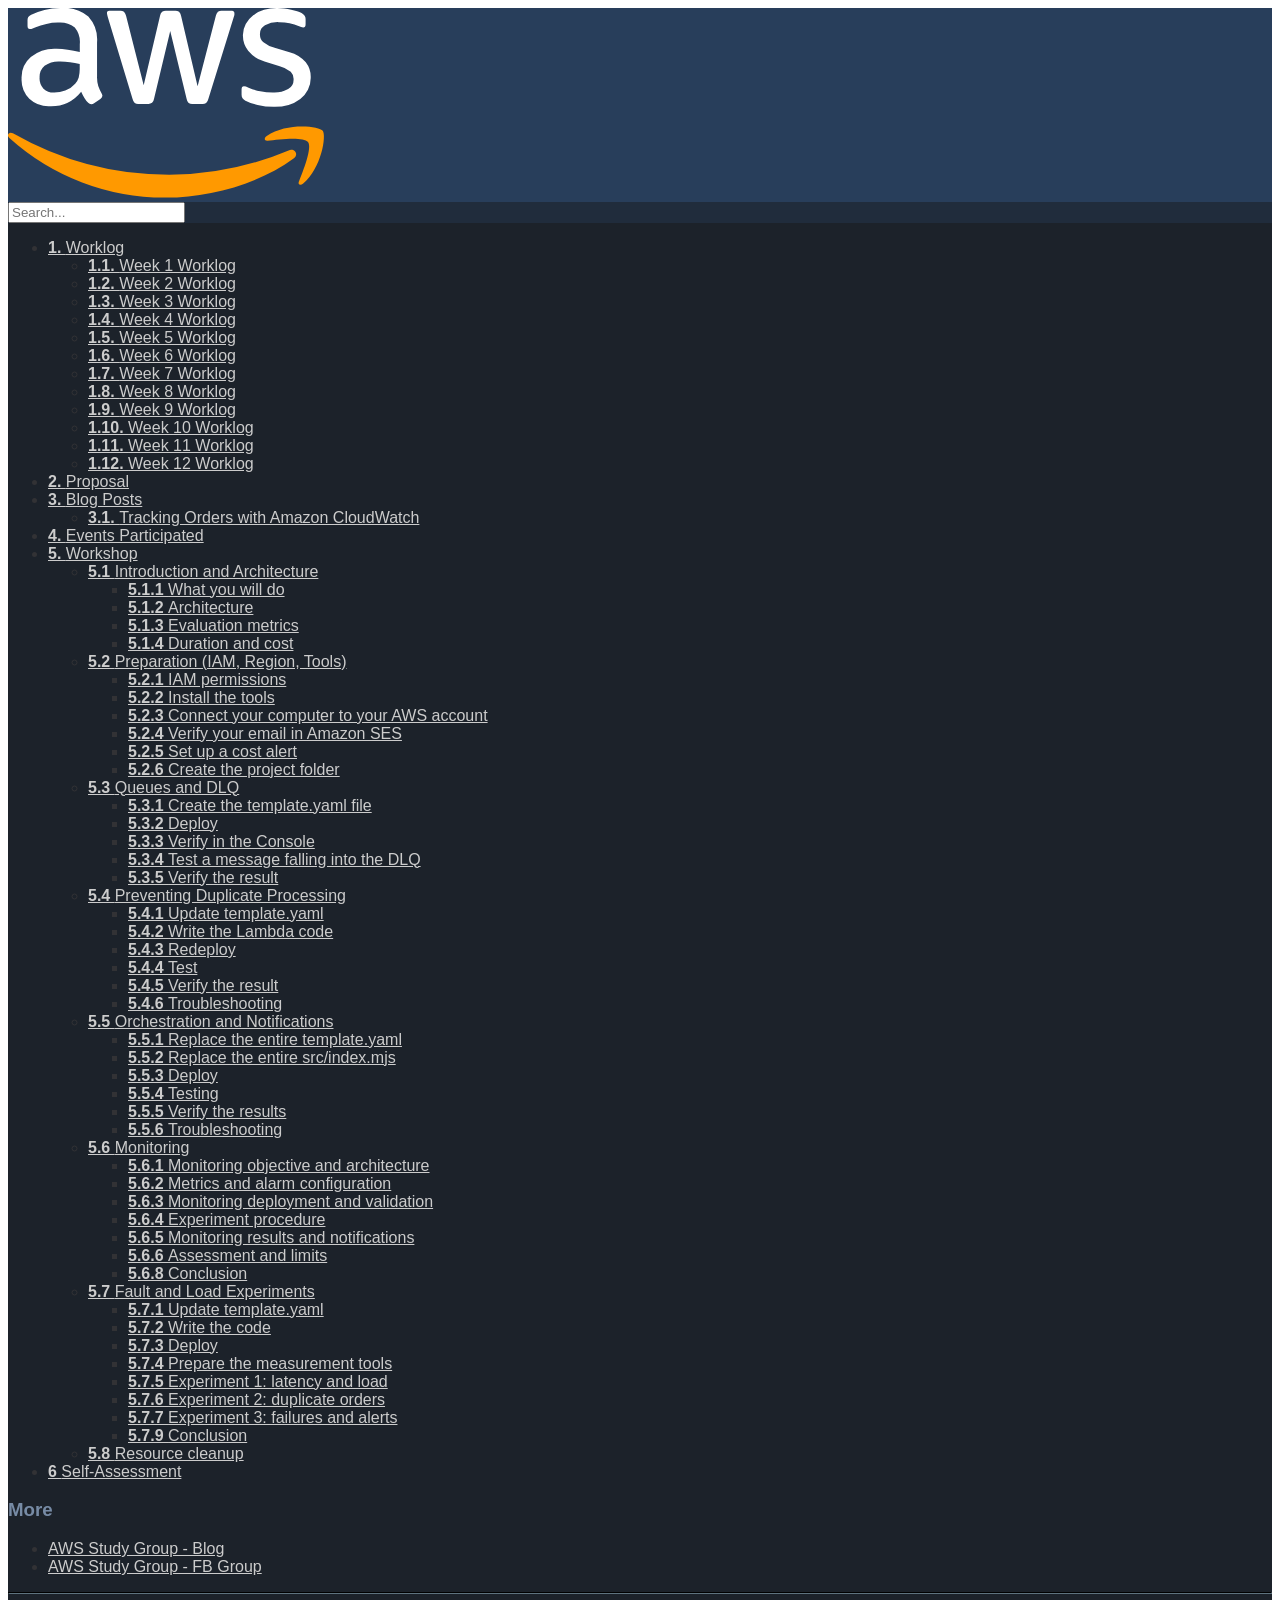
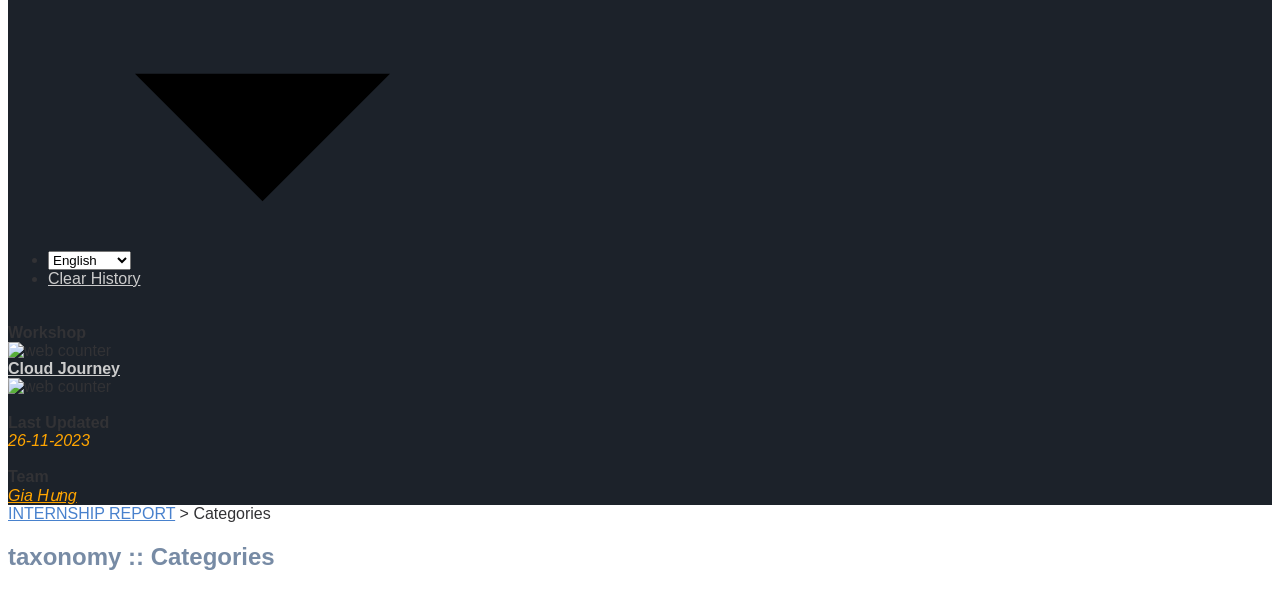
==== commit 9d2d47e3: "cập nhật" ====
--- a/public/categories/index.html
+++ b/public/categories/index.html
@@ -1,32 +1,32 @@
 <!DOCTYPE html>
 <html lang="en" class="js csstransforms3d">
-  <head><script src="/livereload.js?mindelay=10&amp;v=2&amp;port=1313&amp;path=livereload" data-no-instant defer></script>
+  <head>
     <meta charset="utf-8">
     <meta name="viewport" content="width=device-width, initial-scale=1.0">
     <meta name="generator" content="Hugo 0.169.0">
     <meta name="description" content="">
 <meta name="author" content="journeyoftheaverageguy@gmail.com">
 
-    <link rel="icon" href="/images/favicon.png" type="image/png">
+    <link rel="icon" href="../images/favicon.png" type="image/png">
 
     <title>Categories :: Create a new AWS account.</title>
 
     
-    <link href="/css/nucleus.css?1795096430" rel="stylesheet">
-    <link href="/css/fontawesome-all.min.css?1795096430" rel="stylesheet">
-    <link href="/css/hybrid.css?1795096430" rel="stylesheet">
-    <link href="/css/featherlight.min.css?1795096430" rel="stylesheet">
-    <link href="/css/perfect-scrollbar.min.css?1795096430" rel="stylesheet">
-    <link href="/css/auto-complete.css?1795096430" rel="stylesheet">
-    <link href="/css/atom-one-dark-reasonable.css?1795096430" rel="stylesheet">
-    <link href="/css/theme.css?1795096430" rel="stylesheet">
-    <link href="/css/hugo-theme.css?1795096430" rel="stylesheet">
-    
-    <link href="/css/theme-workshop.css?1795096430" rel="stylesheet">
-    
-    
-
-    <script src="/js/jquery-3.3.1.min.js?1795096430"></script>
+    <link href="../css/nucleus.css?1795149560" rel="stylesheet">
+    <link href="../css/fontawesome-all.min.css?1795149560" rel="stylesheet">
+    <link href="../css/hybrid.css?1795149560" rel="stylesheet">
+    <link href="../css/featherlight.min.css?1795149560" rel="stylesheet">
+    <link href="../css/perfect-scrollbar.min.css?1795149560" rel="stylesheet">
+    <link href="../css/auto-complete.css?1795149560" rel="stylesheet">
+    <link href="../css/atom-one-dark-reasonable.css?1795149560" rel="stylesheet">
+    <link href="../css/theme.css?1795149560" rel="stylesheet">
+    <link href="../css/hugo-theme.css?1795149560" rel="stylesheet">
+    
+    <link href="../css/theme-workshop.css?1795149560" rel="stylesheet">
+    
+    
+
+    <script src="../js/jquery-3.3.1.min.js?1795149560"></script>
 
     <style>
       :root #header + #content > #left > #rlblock_left{
@@ -36,14 +36,14 @@
     </style>
     
   </head>
-  <body class="" data-url="/categories/">
+  <body class="" data-url="../categories/">
     <nav id="sidebar" class="showVisitedLinks">
 
 
 
   <div id="header-wrapper">
     <div id="header">
-      <a id="logo" href="/">
+      <a id="logo" href="../">
 
 <svg id="Layer_1" data-name="Layer 1" xmlns="http://www.w3.org/2000/svg" viewBox="0 0 60 30" width="30%"><defs><style>.cls-1{fill:#fff;}.cls-2{fill:#f90;fill-rule:evenodd;}</style></defs><title>AWS-Logo_White-Color</title><path class="cls-1" d="M14.09,10.85a4.7,4.7,0,0,0,.19,1.48,7.73,7.73,0,0,0,.54,1.19.77.77,0,0,1,.12.38.64.64,0,0,1-.32.49l-1,.7a.83.83,0,0,1-.44.15.69.69,0,0,1-.49-.23,3.8,3.8,0,0,1-.6-.77q-.25-.42-.51-1a6.14,6.14,0,0,1-4.89,2.3,4.54,4.54,0,0,1-3.32-1.19,4.27,4.27,0,0,1-1.22-3.2A4.28,4.28,0,0,1,3.61,7.75,6.06,6.06,0,0,1,7.69,6.46a12.47,12.47,0,0,1,1.76.13q.92.13,1.91.36V5.73a3.65,3.65,0,0,0-.79-2.66A3.81,3.81,0,0,0,7.86,2.3a7.71,7.71,0,0,0-1.79.22,12.78,12.78,0,0,0-1.79.57,4.55,4.55,0,0,1-.58.22l-.26,0q-.35,0-.35-.52V2a1.09,1.09,0,0,1,.12-.58,1.2,1.2,0,0,1,.47-.35A10.88,10.88,0,0,1,5.77.32,10.19,10.19,0,0,1,8.36,0a6,6,0,0,1,4.35,1.35,5.49,5.49,0,0,1,1.38,4.09ZM7.34,13.38a5.36,5.36,0,0,0,1.72-.31A3.63,3.63,0,0,0,10.63,12,2.62,2.62,0,0,0,11.19,11a5.63,5.63,0,0,0,.16-1.44v-.7a14.35,14.35,0,0,0-1.53-.28,12.37,12.37,0,0,0-1.56-.1,3.84,3.84,0,0,0-2.47.67A2.34,2.34,0,0,0,5,11a2.35,2.35,0,0,0,.61,1.76A2.4,2.4,0,0,0,7.34,13.38Zm13.35,1.8a1,1,0,0,1-.64-.16,1.3,1.3,0,0,1-.35-.65L15.81,1.51a3,3,0,0,1-.15-.67.36.36,0,0,1,.41-.41H17.7a1,1,0,0,1,.65.16,1.4,1.4,0,0,1,.33.65l2.79,11,2.59-11A1.17,1.17,0,0,1,24.39.6a1.1,1.1,0,0,1,.67-.16H26.4a1.1,1.1,0,0,1,.67.16,1.17,1.17,0,0,1,.32.65L30,12.39,32.88,1.25A1.39,1.39,0,0,1,33.22.6a1,1,0,0,1,.65-.16h1.54a.36.36,0,0,1,.41.41,1.36,1.36,0,0,1,0,.26,3.64,3.64,0,0,1-.12.41l-4,12.86a1.3,1.3,0,0,1-.35.65,1,1,0,0,1-.64.16H29.25a1,1,0,0,1-.67-.17,1.26,1.26,0,0,1-.32-.67L25.67,3.64,23.11,14.34a1.26,1.26,0,0,1-.32.67,1,1,0,0,1-.67.17Zm21.36.44a11.28,11.28,0,0,1-2.56-.29,7.44,7.44,0,0,1-1.92-.67,1,1,0,0,1-.61-.93v-.84q0-.52.38-.52a.9.9,0,0,1,.31.06l.42.17a8.77,8.77,0,0,0,1.83.58,9.78,9.78,0,0,0,2,.2,4.48,4.48,0,0,0,2.43-.55,1.76,1.76,0,0,0,.86-1.57,1.61,1.61,0,0,0-.45-1.16A4.29,4.29,0,0,0,43,9.22l-2.41-.76A5.15,5.15,0,0,1,38,6.78a3.94,3.94,0,0,1-.83-2.41,3.7,3.7,0,0,1,.45-1.85,4.47,4.47,0,0,1,1.19-1.37A5.27,5.27,0,0,1,40.51.29,7.4,7.4,0,0,1,42.6,0a8.87,8.87,0,0,1,1.12.07q.57.07,1.08.19t.95.26a4.27,4.27,0,0,1,.7.29,1.59,1.59,0,0,1,.49.41.94.94,0,0,1,.15.55v.79q0,.52-.38.52a1.76,1.76,0,0,1-.64-.2,7.74,7.74,0,0,0-3.2-.64,4.37,4.37,0,0,0-2.21.47,1.6,1.6,0,0,0-.79,1.48,1.58,1.58,0,0,0,.49,1.18,4.94,4.94,0,0,0,1.83.92L44.55,7a5.08,5.08,0,0,1,2.57,1.6A3.76,3.76,0,0,1,47.9,11a4.21,4.21,0,0,1-.44,1.93,4.4,4.4,0,0,1-1.21,1.47,5.43,5.43,0,0,1-1.85.93A8.25,8.25,0,0,1,42.05,15.62Z"></path><path class="cls-2" d="M45.19,23.81C39.72,27.85,31.78,30,25,30A36.64,36.64,0,0,1,.22,20.57c-.51-.46-.06-1.09.56-.74A49.78,49.78,0,0,0,25.53,26.4,49.23,49.23,0,0,0,44.4,22.53C45.32,22.14,46.1,23.14,45.19,23.81Z"></path><path class="cls-2" d="M47.47,21.21c-.7-.9-4.63-.42-6.39-.21-.53.06-.62-.4-.14-.74,3.13-2.2,8.27-1.57,8.86-.83s-.16,5.89-3.09,8.35c-.45.38-.88.18-.68-.32C46.69,25.8,48.17,22.11,47.47,21.21Z"></path></svg>
 
@@ -57,14 +57,14 @@
     <span data-search-clear=""><i class="fas fa-times"></i></span>
 </div>
 
-<script type="text/javascript" src="/js/lunr.min.js?1795096430"></script>
-<script type="text/javascript" src="/js/auto-complete.js?1795096430"></script>
+<script type="text/javascript" src="../js/lunr.min.js?1795149560"></script>
+<script type="text/javascript" src="../js/auto-complete.js?1795149560"></script>
 <script type="text/javascript">
     
-        var baseurl = "http:\/\/localhost:1313\/";
+        var baseurl = "https:\/\/dang18052005.github.io\/WORKSHOP-REPORT\/";
     
 </script>
-<script type="text/javascript" src="/js/search.js?1795096430"></script>
+<script type="text/javascript" src="../js/search.js?1795149560"></script>
 
     
   </div>
@@ -87,7 +87,7 @@
         
         
         ">
-      <a href="/1-worklog/">
+      <a href="../1-worklog/">
           <b> 1. </b> Worklog
           
             <i class="fas fa-check read-icon"></i>
@@ -118,7 +118,7 @@
         
         
         ">
-      <a href="/1-worklog/1.1-week1-worklog/">
+      <a href="../1-worklog/1.1-week1-worklog/">
            <b> 1.1. </b> Week 1 Worklog
           
             <i class="fas fa-check read-icon"></i>
@@ -146,7 +146,7 @@
         
         
         ">
-      <a href="/1-worklog/1.2-week2-worklog/">
+      <a href="../1-worklog/1.2-week2-worklog/">
            <b> 1.2. </b> Week 2 Worklog
           
             <i class="fas fa-check read-icon"></i>
@@ -174,7 +174,7 @@
         
         
         ">
-      <a href="/1-worklog/1.3-week3-worklog/">
+      <a href="../1-worklog/1.3-week3-worklog/">
            <b> 1.3. </b> Week 3 Worklog
           
             <i class="fas fa-check read-icon"></i>
@@ -202,7 +202,7 @@
         
         
         ">
-      <a href="/1-worklog/1.4-week4-worklog/">
+      <a href="../1-worklog/1.4-week4-worklog/">
            <b> 1.4. </b> Week 4 Worklog
           
             <i class="fas fa-check read-icon"></i>
@@ -230,7 +230,7 @@
         
         
         ">
-      <a href="/1-worklog/1.5-week5-worklog/">
+      <a href="../1-worklog/1.5-week5-worklog/">
            <b> 1.5. </b> Week 5 Worklog
           
             <i class="fas fa-check read-icon"></i>
@@ -258,7 +258,7 @@
         
         
         ">
-      <a href="/1-worklog/1.6-week6-worklog/">
+      <a href="../1-worklog/1.6-week6-worklog/">
            <b> 1.6. </b> Week 6 Worklog
           
             <i class="fas fa-check read-icon"></i>
@@ -282,7 +282,7 @@
   
     
       <li data-nav-id="/1-worklog/1.7-week7-worklog/1.7-week_index/" title="Week 7 Worklog" class="dd-item ">
-        <a href="/1-worklog/1.7-week7-worklog/1.7-week_index/">
+        <a href="../1-worklog/1.7-week7-worklog/1.7-week_index/">
          <b> 1.7. </b> Week 7 Worklog
         <i class="fas fa-check read-icon"></i>
         </a>
@@ -307,7 +307,7 @@
         
         
         ">
-      <a href="/1-worklog/1.8-week8-worklog/">
+      <a href="../1-worklog/1.8-week8-worklog/">
            <b> 1.8. </b> Week 8 Worklog
           
             <i class="fas fa-check read-icon"></i>
@@ -335,7 +335,7 @@
         
         
         ">
-      <a href="/1-worklog/1.9-week9-worklog/">
+      <a href="../1-worklog/1.9-week9-worklog/">
            <b> 1.9. </b> Week 9 Worklog
           
             <i class="fas fa-check read-icon"></i>
@@ -363,7 +363,7 @@
         
         
         ">
-      <a href="/1-worklog/1.10-week10-worklog/">
+      <a href="../1-worklog/1.10-week10-worklog/">
            <b> 1.10. </b> Week 10 Worklog
           
             <i class="fas fa-check read-icon"></i>
@@ -391,7 +391,7 @@
         
         
         ">
-      <a href="/1-worklog/1.11-week11-worklog/">
+      <a href="../1-worklog/1.11-week11-worklog/">
            <b> 1.11. </b> Week 11 Worklog
           
             <i class="fas fa-check read-icon"></i>
@@ -419,7 +419,7 @@
         
         
         ">
-      <a href="/1-worklog/1.12-week12-worklog/">
+      <a href="../1-worklog/1.12-week12-worklog/">
            <b> 1.12. </b> Week 12 Worklog
           
             <i class="fas fa-check read-icon"></i>
@@ -454,7 +454,7 @@
         
         
         ">
-      <a href="/2-proposal/">
+      <a href="../2-proposal/">
            <b> 2. </b> Proposal
           
             <i class="fas fa-check read-icon"></i>
@@ -480,7 +480,7 @@
         
         
         ">
-      <a href="/3-blogposter/">
+      <a href="../3-blogposter/">
            <b> 3. </b> Blog Posts
           
             <i class="fas fa-check read-icon"></i>
@@ -511,7 +511,7 @@
         
         
         ">
-      <a href="/3-blogposter/3.1-order-observability/">
+      <a href="../3-blogposter/3.1-order-observability/">
            <b> 3.1. </b> Tracking Orders with Amazon CloudWatch
           
             <i class="fas fa-check read-icon"></i>
@@ -546,7 +546,7 @@
         
         
         ">
-      <a href="/4-eventpatricipated/">
+      <a href="../4-eventpatricipated/">
            <b> 4. </b> Events Participated
           
             <i class="fas fa-check read-icon"></i>
@@ -572,7 +572,7 @@
         
         
         ">
-      <a href="/5-workshop/">
+      <a href="../5-workshop/">
            <b> 5. </b> Workshop
           
             <i class="fas fa-check read-icon"></i>
@@ -603,7 +603,7 @@
         
         
         ">
-      <a href="/5-workshop/5.1-introduction/">
+      <a href="../5-workshop/5.1-introduction/">
            <b> 5.1 </b> Introduction and Architecture
           
             <i class="fas fa-check read-icon"></i>
@@ -634,7 +634,7 @@
         
         
         ">
-      <a href="/5-workshop/5.1-introduction/step-01/">
+      <a href="../5-workshop/5.1-introduction/step-01/">
            <b> 5.1.1 </b> What you will do
           
             <i class="fas fa-check read-icon"></i>
@@ -662,7 +662,7 @@
         
         
         ">
-      <a href="/5-workshop/5.1-introduction/step-02/">
+      <a href="../5-workshop/5.1-introduction/step-02/">
            <b> 5.1.2 </b> Architecture
           
             <i class="fas fa-check read-icon"></i>
@@ -690,7 +690,7 @@
         
         
         ">
-      <a href="/5-workshop/5.1-introduction/step-03/">
+      <a href="../5-workshop/5.1-introduction/step-03/">
            <b> 5.1.3 </b> Evaluation metrics
           
             <i class="fas fa-check read-icon"></i>
@@ -718,7 +718,7 @@
         
         
         ">
-      <a href="/5-workshop/5.1-introduction/step-04/">
+      <a href="../5-workshop/5.1-introduction/step-04/">
            <b> 5.1.4 </b> Duration and cost
           
             <i class="fas fa-check read-icon"></i>
@@ -755,7 +755,7 @@
         
         
         ">
-      <a href="/5-workshop/5.2-prerequisite/">
+      <a href="../5-workshop/5.2-prerequisite/">
            <b> 5.2 </b> Preparation (IAM, Region, Tools)
           
             <i class="fas fa-check read-icon"></i>
@@ -786,7 +786,7 @@
         
         
         ">
-      <a href="/5-workshop/5.2-prerequisite/step-01/">
+      <a href="../5-workshop/5.2-prerequisite/step-01/">
            <b> 5.2.1 </b> IAM permissions
           
             <i class="fas fa-check read-icon"></i>
@@ -814,7 +814,7 @@
         
         
         ">
-      <a href="/5-workshop/5.2-prerequisite/step-02/">
+      <a href="../5-workshop/5.2-prerequisite/step-02/">
            <b> 5.2.2 </b> Install the tools
           
             <i class="fas fa-check read-icon"></i>
@@ -842,7 +842,7 @@
         
         
         ">
-      <a href="/5-workshop/5.2-prerequisite/step-03/">
+      <a href="../5-workshop/5.2-prerequisite/step-03/">
            <b> 5.2.3 </b> Connect your computer to your AWS account
           
             <i class="fas fa-check read-icon"></i>
@@ -870,7 +870,7 @@
         
         
         ">
-      <a href="/5-workshop/5.2-prerequisite/step-04/">
+      <a href="../5-workshop/5.2-prerequisite/step-04/">
            <b> 5.2.4 </b> Verify your email in Amazon SES
           
             <i class="fas fa-check read-icon"></i>
@@ -898,7 +898,7 @@
         
         
         ">
-      <a href="/5-workshop/5.2-prerequisite/step-05/">
+      <a href="../5-workshop/5.2-prerequisite/step-05/">
            <b> 5.2.5 </b> Set up a cost alert
           
             <i class="fas fa-check read-icon"></i>
@@ -926,7 +926,7 @@
         
         
         ">
-      <a href="/5-workshop/5.2-prerequisite/step-06/">
+      <a href="../5-workshop/5.2-prerequisite/step-06/">
            <b> 5.2.6 </b> Create the project folder
           
             <i class="fas fa-check read-icon"></i>
@@ -963,7 +963,7 @@
         
         
         ">
-      <a href="/5-workshop/5.3-sqs-dlq/">
+      <a href="../5-workshop/5.3-sqs-dlq/">
            <b> 5.3 </b> Queues and DLQ
           
             <i class="fas fa-check read-icon"></i>
@@ -994,7 +994,7 @@
         
         
         ">
-      <a href="/5-workshop/5.3-sqs-dlq/step-01/">
+      <a href="../5-workshop/5.3-sqs-dlq/step-01/">
            <b> 5.3.1 </b> Create the template.yaml file
           
             <i class="fas fa-check read-icon"></i>
@@ -1022,7 +1022,7 @@
         
         
         ">
-      <a href="/5-workshop/5.3-sqs-dlq/step-02/">
+      <a href="../5-workshop/5.3-sqs-dlq/step-02/">
            <b> 5.3.2 </b> Deploy
           
             <i class="fas fa-check read-icon"></i>
@@ -1050,7 +1050,7 @@
         
         
         ">
-      <a href="/5-workshop/5.3-sqs-dlq/step-03/">
+      <a href="../5-workshop/5.3-sqs-dlq/step-03/">
            <b> 5.3.3 </b> Verify in the Console
           
             <i class="fas fa-check read-icon"></i>
@@ -1078,7 +1078,7 @@
         
         
         ">
-      <a href="/5-workshop/5.3-sqs-dlq/step-04/">
+      <a href="../5-workshop/5.3-sqs-dlq/step-04/">
            <b> 5.3.4 </b> Test a message falling into the DLQ
           
             <i class="fas fa-check read-icon"></i>
@@ -1106,7 +1106,7 @@
         
         
         ">
-      <a href="/5-workshop/5.3-sqs-dlq/step-05/">
+      <a href="../5-workshop/5.3-sqs-dlq/step-05/">
            <b> 5.3.5 </b> Verify the result
           
             <i class="fas fa-check read-icon"></i>
@@ -1143,7 +1143,7 @@
         
         
         ">
-      <a href="/5-workshop/5.4-idempotency/">
+      <a href="../5-workshop/5.4-idempotency/">
            <b> 5.4 </b> Preventing Duplicate Processing
           
             <i class="fas fa-check read-icon"></i>
@@ -1174,7 +1174,7 @@
         
         
         ">
-      <a href="/5-workshop/5.4-idempotency/step-01/">
+      <a href="../5-workshop/5.4-idempotency/step-01/">
            <b> 5.4.1 </b> Update template.yaml
           
             <i class="fas fa-check read-icon"></i>
@@ -1202,7 +1202,7 @@
         
         
         ">
-      <a href="/5-workshop/5.4-idempotency/step-02/">
+      <a href="../5-workshop/5.4-idempotency/step-02/">
            <b> 5.4.2 </b> Write the Lambda code
           
             <i class="fas fa-check read-icon"></i>
@@ -1230,7 +1230,7 @@
         
         
         ">
-      <a href="/5-workshop/5.4-idempotency/step-03/">
+      <a href="../5-workshop/5.4-idempotency/step-03/">
            <b> 5.4.3 </b> Redeploy
           
             <i class="fas fa-check read-icon"></i>
@@ -1258,7 +1258,7 @@
         
         
         ">
-      <a href="/5-workshop/5.4-idempotency/step-04/">
+      <a href="../5-workshop/5.4-idempotency/step-04/">
            <b> 5.4.4 </b> Test
           
             <i class="fas fa-check read-icon"></i>
@@ -1286,7 +1286,7 @@
         
         
         ">
-      <a href="/5-workshop/5.4-idempotency/step-05/">
+      <a href="../5-workshop/5.4-idempotency/step-05/">
            <b> 5.4.5 </b> Verify the result
           
             <i class="fas fa-check read-icon"></i>
@@ -1314,7 +1314,7 @@
         
         
         ">
-      <a href="/5-workshop/5.4-idempotency/step-06/">
+      <a href="../5-workshop/5.4-idempotency/step-06/">
            <b> 5.4.6 </b> Troubleshooting
           
             <i class="fas fa-check read-icon"></i>
@@ -1351,7 +1351,7 @@
         
         
         ">
-      <a href="/5-workshop/5.5-orchestration/">
+      <a href="../5-workshop/5.5-orchestration/">
            <b> 5.5 </b> Orchestration and Notifications
           
             <i class="fas fa-check read-icon"></i>
@@ -1382,7 +1382,7 @@
         
         
         ">
-      <a href="/5-workshop/5.5-orchestration/step-01/">
+      <a href="../5-workshop/5.5-orchestration/step-01/">
            <b> 5.5.1 </b> Replace the entire template.yaml
           
             <i class="fas fa-check read-icon"></i>
@@ -1410,7 +1410,7 @@
         
         
         ">
-      <a href="/5-workshop/5.5-orchestration/step-02/">
+      <a href="../5-workshop/5.5-orchestration/step-02/">
            <b> 5.5.2 </b> Replace the entire src/index.mjs
           
             <i class="fas fa-check read-icon"></i>
@@ -1438,7 +1438,7 @@
         
         
         ">
-      <a href="/5-workshop/5.5-orchestration/step-03/">
+      <a href="../5-workshop/5.5-orchestration/step-03/">
            <b> 5.5.3 </b> Deploy
           
             <i class="fas fa-check read-icon"></i>
@@ -1466,7 +1466,7 @@
         
         
         ">
-      <a href="/5-workshop/5.5-orchestration/step-04/">
+      <a href="../5-workshop/5.5-orchestration/step-04/">
            <b> 5.5.4 </b> Testing
           
             <i class="fas fa-check read-icon"></i>
@@ -1494,7 +1494,7 @@
         
         
         ">
-      <a href="/5-workshop/5.5-orchestration/step-05/">
+      <a href="../5-workshop/5.5-orchestration/step-05/">
            <b> 5.5.5 </b> Verify the results
           
             <i class="fas fa-check read-icon"></i>
@@ -1522,7 +1522,7 @@
         
         
         ">
-      <a href="/5-workshop/5.5-orchestration/step-06/">
+      <a href="../5-workshop/5.5-orchestration/step-06/">
            <b> 5.5.6 </b> Troubleshooting
           
             <i class="fas fa-check read-icon"></i>
@@ -1559,7 +1559,7 @@
         
         
         ">
-      <a href="/5-workshop/5.6-monitoring/">
+      <a href="../5-workshop/5.6-monitoring/">
            <b> 5.6 </b> Monitoring
           
             <i class="fas fa-check read-icon"></i>
@@ -1590,7 +1590,7 @@
         
         
         ">
-      <a href="/5-workshop/5.6-monitoring/step-01/">
+      <a href="../5-workshop/5.6-monitoring/step-01/">
            <b> 5.6.1 </b> Monitoring objective and architecture
           
             <i class="fas fa-check read-icon"></i>
@@ -1618,7 +1618,7 @@
         
         
         ">
-      <a href="/5-workshop/5.6-monitoring/step-02/">
+      <a href="../5-workshop/5.6-monitoring/step-02/">
            <b> 5.6.2 </b> Metrics and alarm configuration
           
             <i class="fas fa-check read-icon"></i>
@@ -1646,7 +1646,7 @@
         
         
         ">
-      <a href="/5-workshop/5.6-monitoring/step-03/">
+      <a href="../5-workshop/5.6-monitoring/step-03/">
            <b> 5.6.3 </b> Monitoring deployment and validation
           
             <i class="fas fa-check read-icon"></i>
@@ -1674,7 +1674,7 @@
         
         
         ">
-      <a href="/5-workshop/5.6-monitoring/step-04/">
+      <a href="../5-workshop/5.6-monitoring/step-04/">
            <b> 5.6.4 </b> Experiment procedure
           
             <i class="fas fa-check read-icon"></i>
@@ -1702,7 +1702,7 @@
         
         
         ">
-      <a href="/5-workshop/5.6-monitoring/step-05/">
+      <a href="../5-workshop/5.6-monitoring/step-05/">
            <b> 5.6.5 </b> Monitoring results and notifications
           
             <i class="fas fa-check read-icon"></i>
@@ -1730,7 +1730,7 @@
         
         
         ">
-      <a href="/5-workshop/5.6-monitoring/step-06/">
+      <a href="../5-workshop/5.6-monitoring/step-06/">
            <b> 5.6.6 </b> Assessment and limits
           
             <i class="fas fa-check read-icon"></i>
@@ -1758,7 +1758,7 @@
         
         
         ">
-      <a href="/5-workshop/5.6-monitoring/step-08/">
+      <a href="../5-workshop/5.6-monitoring/step-08/">
            <b> 5.6.8 </b> Conclusion
           
             <i class="fas fa-check read-icon"></i>
@@ -1795,7 +1795,7 @@
         
         
         ">
-      <a href="/5-workshop/5.7-experiment/">
+      <a href="../5-workshop/5.7-experiment/">
            <b> 5.7 </b> Fault and Load Experiments
           
             <i class="fas fa-check read-icon"></i>
@@ -1826,7 +1826,7 @@
         
         
         ">
-      <a href="/5-workshop/5.7-experiment/step-01/">
+      <a href="../5-workshop/5.7-experiment/step-01/">
            <b> 5.7.1 </b> Update template.yaml
           
             <i class="fas fa-check read-icon"></i>
@@ -1854,7 +1854,7 @@
         
         
         ">
-      <a href="/5-workshop/5.7-experiment/step-02/">
+      <a href="../5-workshop/5.7-experiment/step-02/">
            <b> 5.7.2 </b> Write the code
           
             <i class="fas fa-check read-icon"></i>
@@ -1882,7 +1882,7 @@
         
         
         ">
-      <a href="/5-workshop/5.7-experiment/step-03/">
+      <a href="../5-workshop/5.7-experiment/step-03/">
            <b> 5.7.3 </b> Deploy
           
             <i class="fas fa-check read-icon"></i>
@@ -1910,7 +1910,7 @@
         
         
         ">
-      <a href="/5-workshop/5.7-experiment/step-04/">
+      <a href="../5-workshop/5.7-experiment/step-04/">
            <b> 5.7.4 </b> Prepare the measurement tools
           
             <i class="fas fa-check read-icon"></i>
@@ -1938,7 +1938,7 @@
         
         
         ">
-      <a href="/5-workshop/5.7-experiment/step-05/">
+      <a href="../5-workshop/5.7-experiment/step-05/">
            <b> 5.7.5 </b> Experiment 1: latency and load
           
             <i class="fas fa-check read-icon"></i>
@@ -1966,7 +1966,7 @@
         
         
         ">
-      <a href="/5-workshop/5.7-experiment/step-06/">
+      <a href="../5-workshop/5.7-experiment/step-06/">
            <b> 5.7.6 </b> Experiment 2: duplicate orders
           
             <i class="fas fa-check read-icon"></i>
@@ -1994,7 +1994,7 @@
         
         
         ">
-      <a href="/5-workshop/5.7-experiment/step-07/">
+      <a href="../5-workshop/5.7-experiment/step-07/">
            <b> 5.7.7 </b> Experiment 3: failures and alerts
           
             <i class="fas fa-check read-icon"></i>
@@ -2022,7 +2022,7 @@
         
         
         ">
-      <a href="/5-workshop/5.7-experiment/step-09/">
+      <a href="../5-workshop/5.7-experiment/step-09/">
            <b> 5.7.9 </b> Conclusion
           
             <i class="fas fa-check read-icon"></i>
@@ -2059,7 +2059,7 @@
         
         
         ">
-      <a href="/5-workshop/5.8-clean-up/">
+      <a href="../5-workshop/5.8-clean-up/">
            <b> 5.8 </b> Resource cleanup
           
             <i class="fas fa-check read-icon"></i>
@@ -2094,7 +2094,7 @@
         
         
         ">
-      <a href="/6-self-assessment/">
+      <a href="../6-self-assessment/">
            <b> 6 </b> Self-Assessment
           
             <i class="fas fa-check read-icon"></i>
@@ -2146,7 +2146,7 @@
                   
                     
                     
-                      <option id="en" value="http://localhost:1313/categories/" selected>English</option>
+                      <option id="en" value="https://dang18052005.github.io/WORKSHOP-REPORT/categories/" selected>English</option>
                     
                   
               
@@ -2160,7 +2160,7 @@
                   
                     
                     
-                      <option id="vi" value="http://localhost:1313/vi/categories/">Tiếng Việt</option>
+                      <option id="vi" value="https://dang18052005.github.io/WORKSHOP-REPORT/vi/categories/">Tiếng Việt</option>
                     
                   
               
@@ -2246,7 +2246,7 @@
             
           
           
-            <a href='/'>INTERNSHIP REPORT</a> > Categories
+            <a href='../'>INTERNSHIP REPORT</a> > Categories
           
         
           
@@ -3457,7 +3457,7 @@
 	 
 		
 		
-			<a class="nav nav-next" href="/1-worklog/" title="Worklog" style="margin-right: 0px;"><i class="fa fa-chevron-right"></i></a>
+			<a class="nav nav-next" href="../1-worklog/" title="Worklog" style="margin-right: 0px;"><i class="fa fa-chevron-right"></i></a>
 		
 	
     </div>
@@ -3467,19 +3467,19 @@
     <div style="left: -1000px; overflow: scroll; position: absolute; top: -1000px; border: none; box-sizing: content-box; height: 200px; margin: 0px; padding: 0px; width: 200px;">
       <div style="border: none; box-sizing: content-box; height: 200px; margin: 0px; padding: 0px; width: 200px;"></div>
     </div>
-    <script src="/js/clipboard.min.js?1795096430"></script>
-    <script src="/js/perfect-scrollbar.min.js?1795096430"></script>
-    <script src="/js/perfect-scrollbar.jquery.min.js?1795096430"></script>
-    <script src="/js/jquery.sticky.js?1795096430"></script>
-    <script src="/js/featherlight.min.js?1795096430"></script>
-    <script src="/js/highlight.pack.js?1795096430"></script>
+    <script src="../js/clipboard.min.js?1795149560"></script>
+    <script src="../js/perfect-scrollbar.min.js?1795149560"></script>
+    <script src="../js/perfect-scrollbar.jquery.min.js?1795149560"></script>
+    <script src="../js/jquery.sticky.js?1795149560"></script>
+    <script src="../js/featherlight.min.js?1795149560"></script>
+    <script src="../js/highlight.pack.js?1795149560"></script>
     <script>hljs.initHighlightingOnLoad();</script>
-    <script src="/js/modernizr.custom-3.6.0.js?1795096430"></script>
-    <script src="/js/learn.js?1795096430"></script>
-    <script src="/js/hugo-learn.js?1795096430"></script>
-
-    <link href="/mermaid/mermaid.css?1795096430" rel="stylesheet" />
-    <script src="/mermaid/mermaid.js?1795096430"></script>
+    <script src="../js/modernizr.custom-3.6.0.js?1795149560"></script>
+    <script src="../js/learn.js?1795149560"></script>
+    <script src="../js/hugo-learn.js?1795149560"></script>
+
+    <link href="../mermaid/mermaid.css?1795149560" rel="stylesheet" />
+    <script src="../mermaid/mermaid.js?1795149560"></script>
     <script>
         mermaid.initialize({ startOnLoad: true });
     </script>
--- a/public/css/theme-workshop.css
+++ b/public/css/theme-workshop.css
@@ -0,0 +1,196 @@
+
+:root{
+
+    --MAIN-TEXT-color:#323235; /* Color of text by default */
+    --MAIN-TITLES-TEXT-color: #778ba5; /* Color of titles h2-h3-h4-h5 */
+    --MAIN-LINK-color:#4881cd; /* Color of links */
+    --MAIN-LINK-HOVER-color:#599af1; /* Color of hovered links */
+    --MAIN-ANCHOR-color: #4881cd; /* color of anchors on titles */
+
+    --MENU-HEADER-BG-color:#283e5b; /* Background color of menu header */
+    --MENU-HEADER-BORDER-color:#435c7c; /*Color of menu header border */
+
+    --MENU-SEARCH-BG-color:#202c3c; /* Search field background color (by default borders + icons) */
+    --MENU-SEARCH-BOX-color: #4d6584; /* Override search field border color */
+    --MENU-SEARCH-BOX-ICONS-color: #4d6584; /* Override search field icons color */
+
+    --MENU-SECTIONS-ACTIVE-BG-color:#0a0c0e; /* Background color of the active section and its childs */
+    --MENU-SECTIONS-BG-color:#1c222a; /* Background color of other sections */
+    --MENU-SECTIONS-LINK-color: #ccc; /* Color of links in menu */
+    --MENU-SECTIONS-LINK-HOVER-color: #e6e6e6;  /* Color of links in menu, when hovered */
+    --MENU-SECTION-ACTIVE-CATEGORY-color: #777; /* Color of active category text */
+    --MENU-SECTION-ACTIVE-CATEGORY-BG-color: #fff; /* Color of background for the active category (only) */
+
+    --MENU-VISITED-color: #33a1ff; /* Color of 'page visited' icons in menu */
+    --MENU-SECTION-HR-color: #20272b; /* Color of <hr> separator in menu */
+
+}
+
+body {
+    color: var(--MAIN-TEXT-color) !important;
+}
+
+textarea:focus, input[type="email"]:focus, input[type="number"]:focus, input[type="password"]:focus, input[type="search"]:focus, input[type="tel"]:focus, input[type="text"]:focus, input[type="url"]:focus, input[type="color"]:focus, input[type="date"]:focus, input[type="datetime"]:focus, input[type="datetime-local"]:focus, input[type="month"]:focus, input[type="time"]:focus, input[type="week"]:focus, select[multiple=multiple]:focus {
+    border-color: none;
+    box-shadow: none;
+}
+
+h2, h3, h4, h5 {
+    color: var(--MAIN-TITLES-TEXT-color) !important;
+}
+
+a {
+    color: var(--MAIN-LINK-color);
+}
+
+.anchor {
+    color: var(--MAIN-ANCHOR-color);
+}
+
+a:hover {
+    color: var(--MAIN-LINK-HOVER-color);
+}
+
+#sidebar ul li.visited > a .read-icon {
+	color: var(--MENU-VISITED-color);
+}
+
+#sidebar #footer {
+  padding-top: 20px !important;
+}
+
+#sidebar #footer h2.github-title {
+  font-size: 20px;
+  color: #fd9827 !important;
+  margin: 10px 0px 5px;
+  padding: 0px;
+  font-weight: normal !important;
+  margin-top: 10px;
+  padding-top: 30px;
+  border-top: 1px dotted #384657;
+}
+
+#sidebar #footer h3.github-title {
+  font-size: 14px;
+  margin: 10px 0px 5px;
+  padding: 0px;
+  text-transform: uppercase;
+  letter-spacing: .15px;
+}
+
+#sidebar #footer h5.copyright, #sidebar #footer p.build-number {
+  font-size: 10px;
+  letter-spacing: .15px;
+  line-height: 150% !important;
+}
+
+#body a.highlight:after {
+    display: block;
+    content: "";
+    height: 1px;
+    width: 0%;
+    -webkit-transition: width 0.5s ease;
+    -moz-transition: width 0.5s ease;
+    -ms-transition: width 0.5s ease;
+    transition: width 0.5s ease;
+    background-color: var(--MAIN-LINK-HOVER-color);
+}
+#sidebar {
+	background-color: var(--MENU-SECTIONS-BG-color);
+}
+#sidebar #header-wrapper {
+    background: var(--MENU-HEADER-BG-color);
+    color: var(--MENU-SEARCH-BOX-color);
+    border-color: var(--MENU-HEADER-BORDER-color);
+}
+#sidebar .searchbox {
+	border-color: var(--MENU-SEARCH-BOX-color);
+    background: var(--MENU-SEARCH-BG-color);
+}
+#sidebar ul.topics > li.parent, #sidebar ul.topics > li.active {
+    background: var(--MENU-SECTIONS-ACTIVE-BG-color);
+}
+#sidebar .searchbox * {
+    color: var(--MENU-SEARCH-BOX-ICONS-color);
+}
+
+#sidebar a {
+    color: var(--MENU-SECTIONS-LINK-color);
+}
+
+#sidebar a:hover {
+    color: var(--MENU-SECTIONS-LINK-HOVER-color);
+}
+
+#sidebar ul li.active > a {
+    background: var(--MENU-SECTION-ACTIVE-CATEGORY-BG-color);
+    color: var(--MENU-SECTION-ACTIVE-CATEGORY-color) !important;
+}
+
+#sidebar hr {
+    border-color: var(--MENU-SECTION-HR-color);
+}
+
+#navigation a.nav-prev, #navigation a.nav-next {
+    color: #f19e39 !important;
+}
+
+#navigation a.nav-prev:hover, #navigation a.nav-next:hover  {
+    color: #e07d04 !important;
+}
+
+div.notices p:first-child:before {
+    position: absolute;
+    top: 2px;
+    color: #fff;
+    font-family: 'Font Awesome\ 5 Free';
+    content: #F06A;
+    font-weight: 900; /* Fix version 5.0.9 */
+    left: 10px;
+}
+
+body {
+    color: var(--MAIN-TEXT-color) !important;
+    font-family: 'Montserrat', sans-serif;
+	text-align: left;
+}
+
+h1, h2, h3, h4, h5 {
+    color: var(--MAIN-TITLES-TEXT-color) !important;
+    font-family: 'Montserrat', sans-serif;
+}
+
+.ui-state-default, .ui-widget-content .ui-state-default, .ui-widget-header .ui-state-default, .ui-button, html .ui-button.ui-state-disabled:hover, html .ui-button.ui-state-disabled:active {
+    border: 1px solid #dddddd;
+    font-weight: normal;
+    color: #454545;
+}
+
+.ui-state-active, .ui-widget-content .ui-state-active, .ui-widget-header .ui-state-active, a.ui-button:active, .ui-button:active, .ui-button.ui-state-active:hover {
+    border: 1px solid var(--MENU-HEADER-BG-color);
+    background: var(--MENU-HEADER-BG-color);
+    font-weight: normal;
+    color: #fff;
+}
+
+.ui-widget.ui-widget-content {
+    border: 1px solid #eeeeee;
+}
+
+.ui-widget-header {
+  border: 1px solid #eeeeee;
+}
+
+.hljs {
+  background-color: none; 
+}
+
+pre {
+  background-color: var(--MENU-SECTIONS-BG-color) !important;
+}
+
+div.notices.info p {
+    border-top: 30px solid #fd9827;
+    background: #FFF2DB;
+}
+
